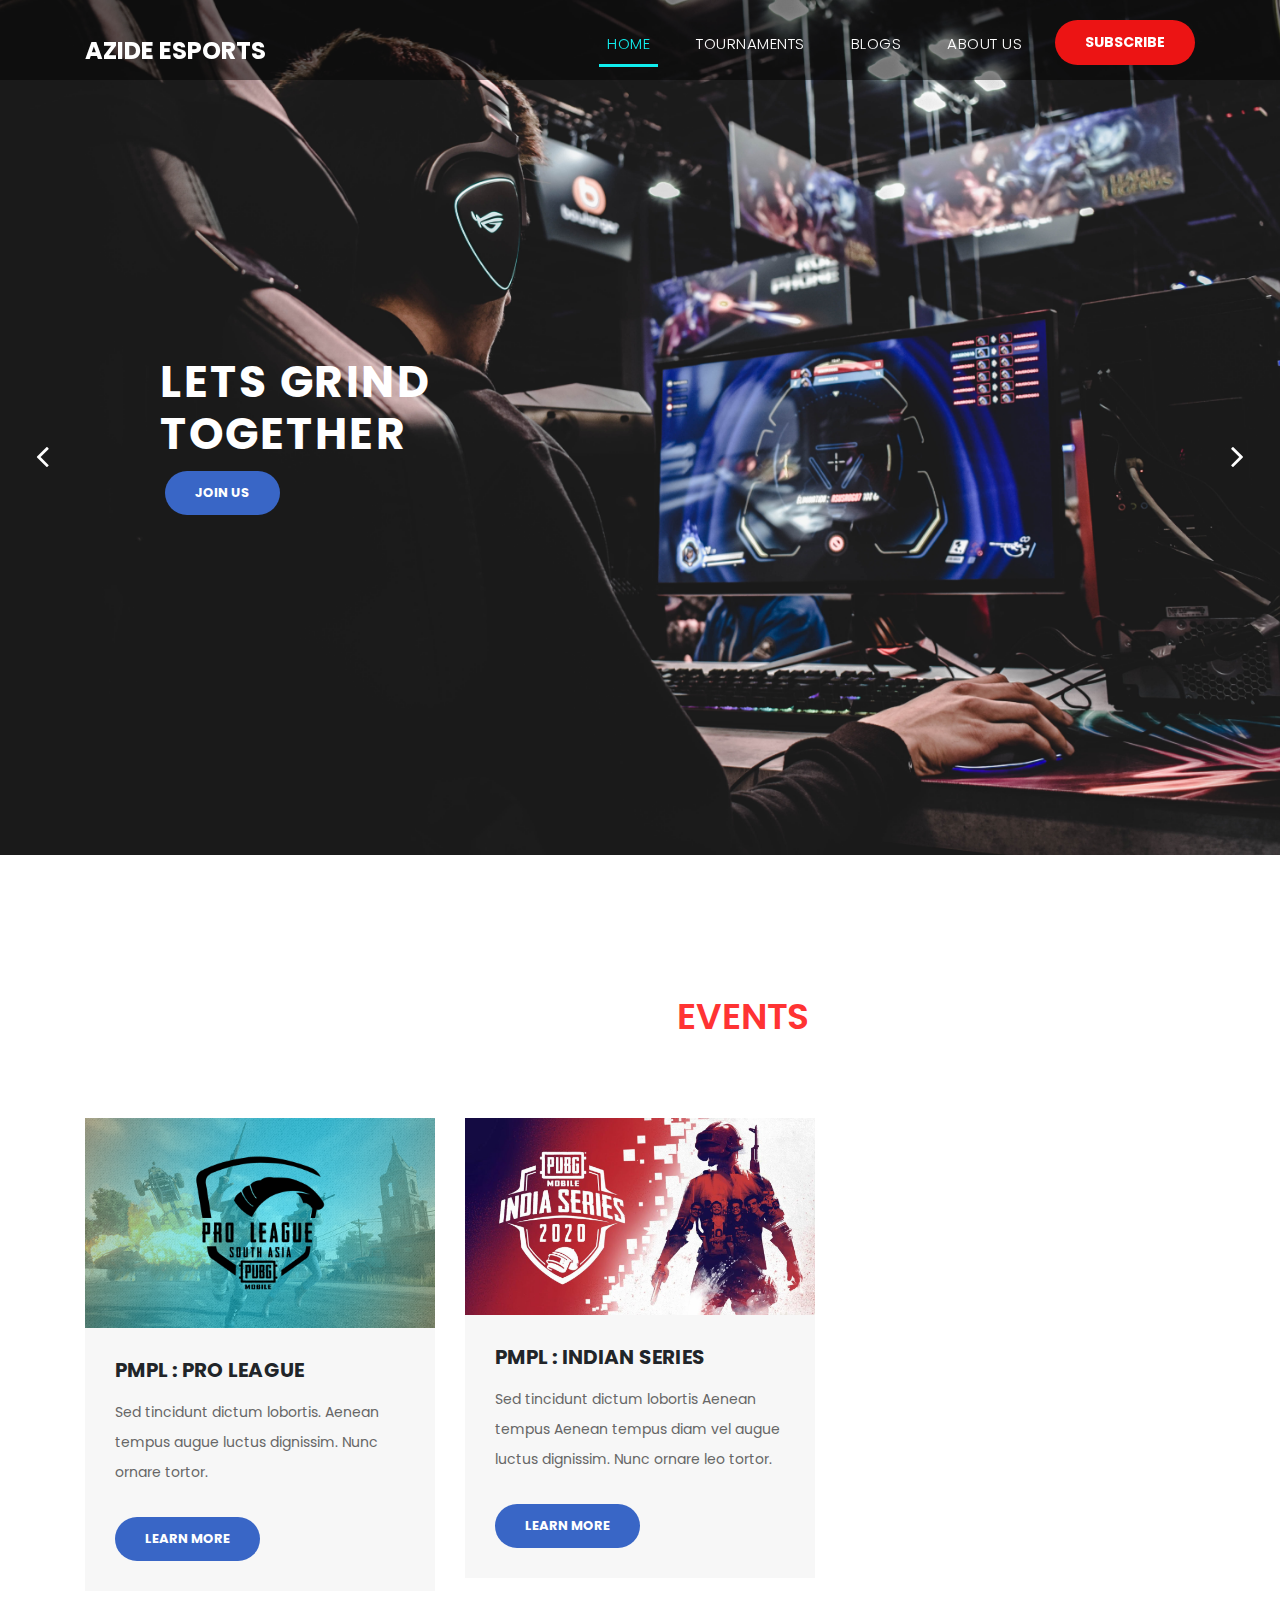
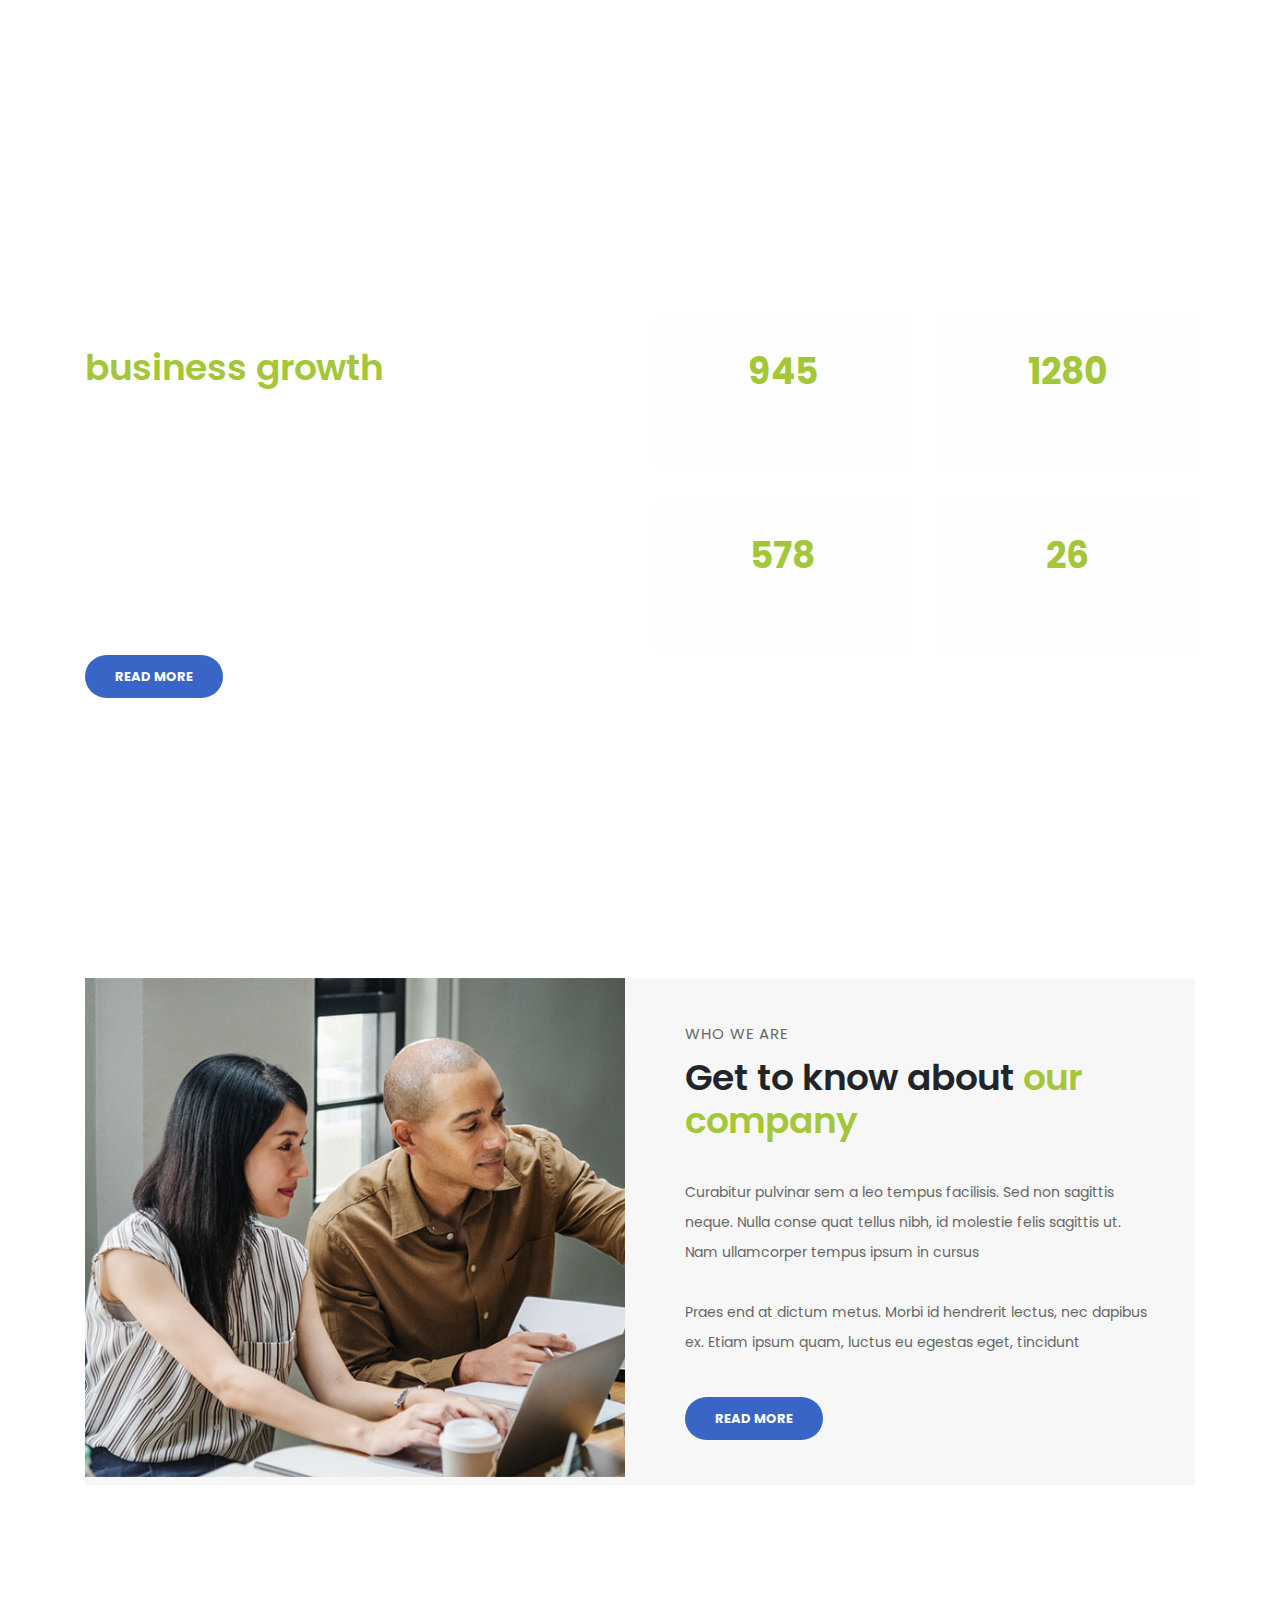
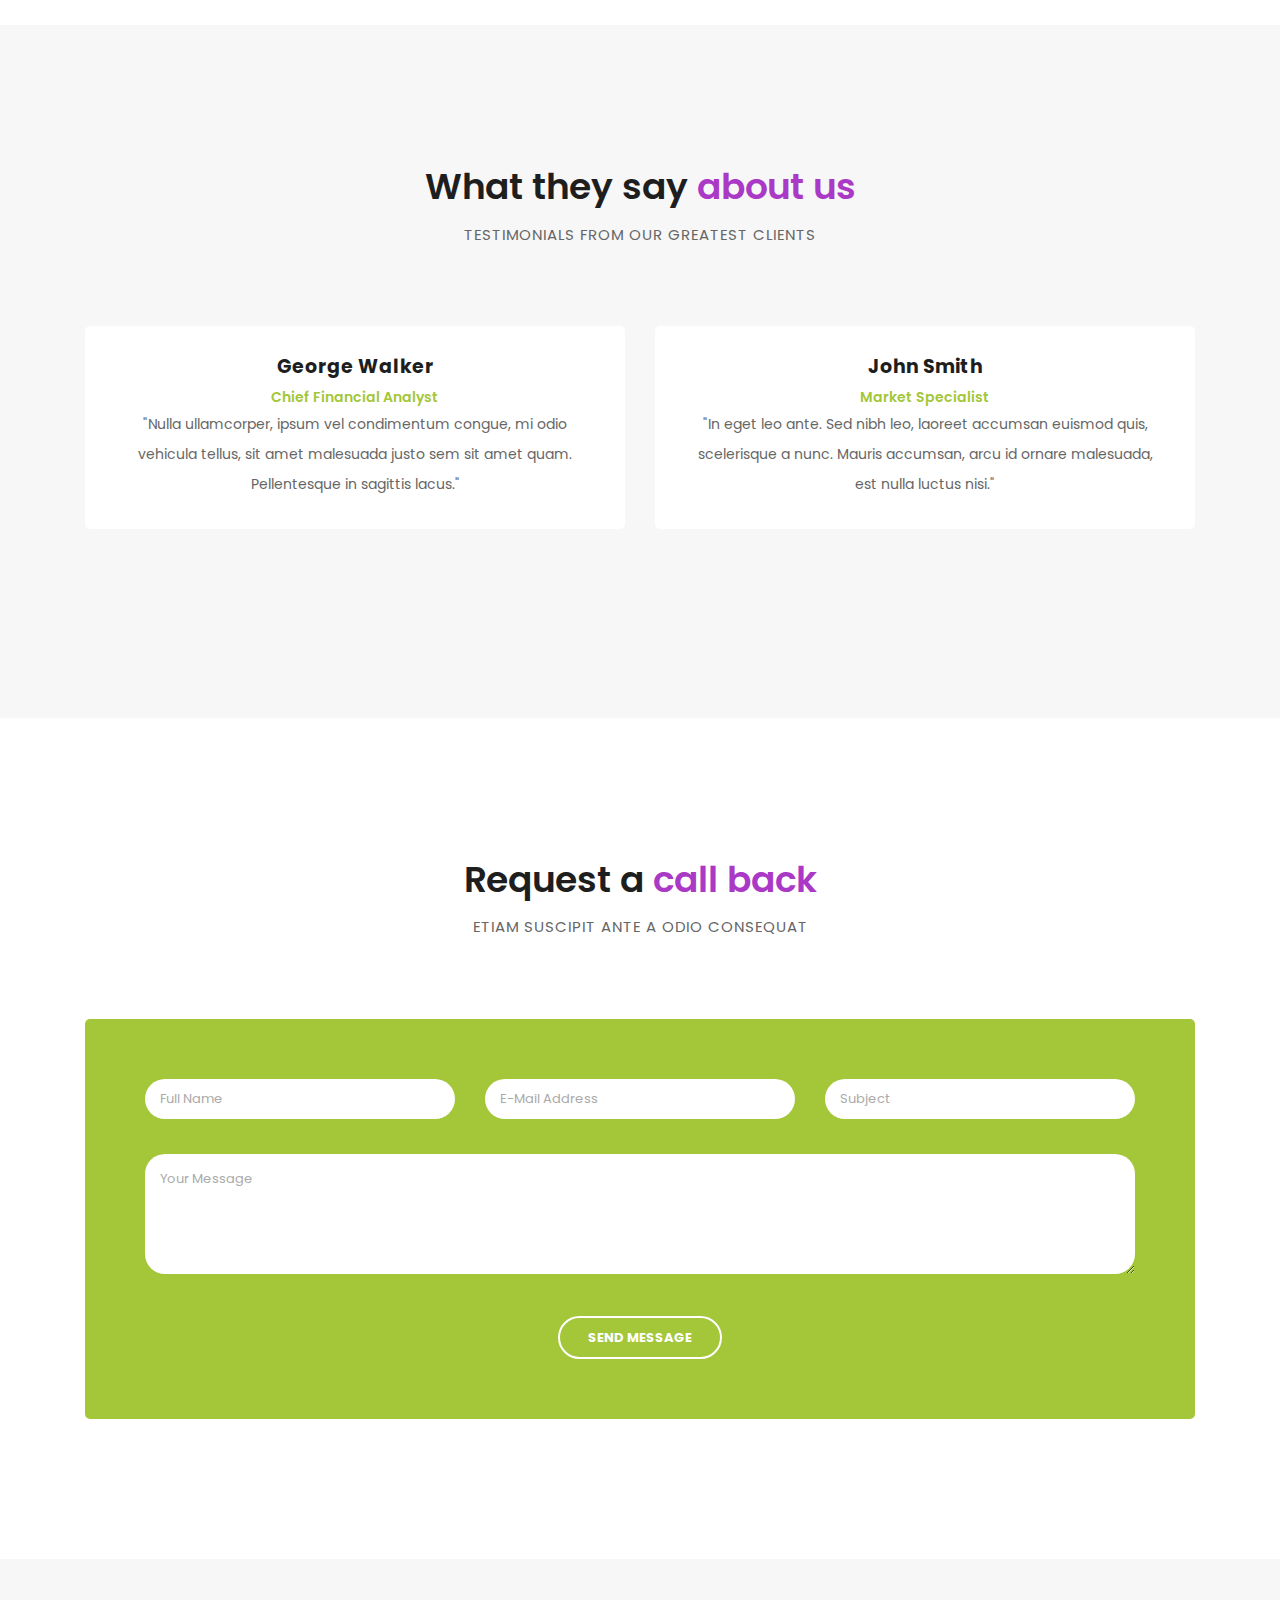
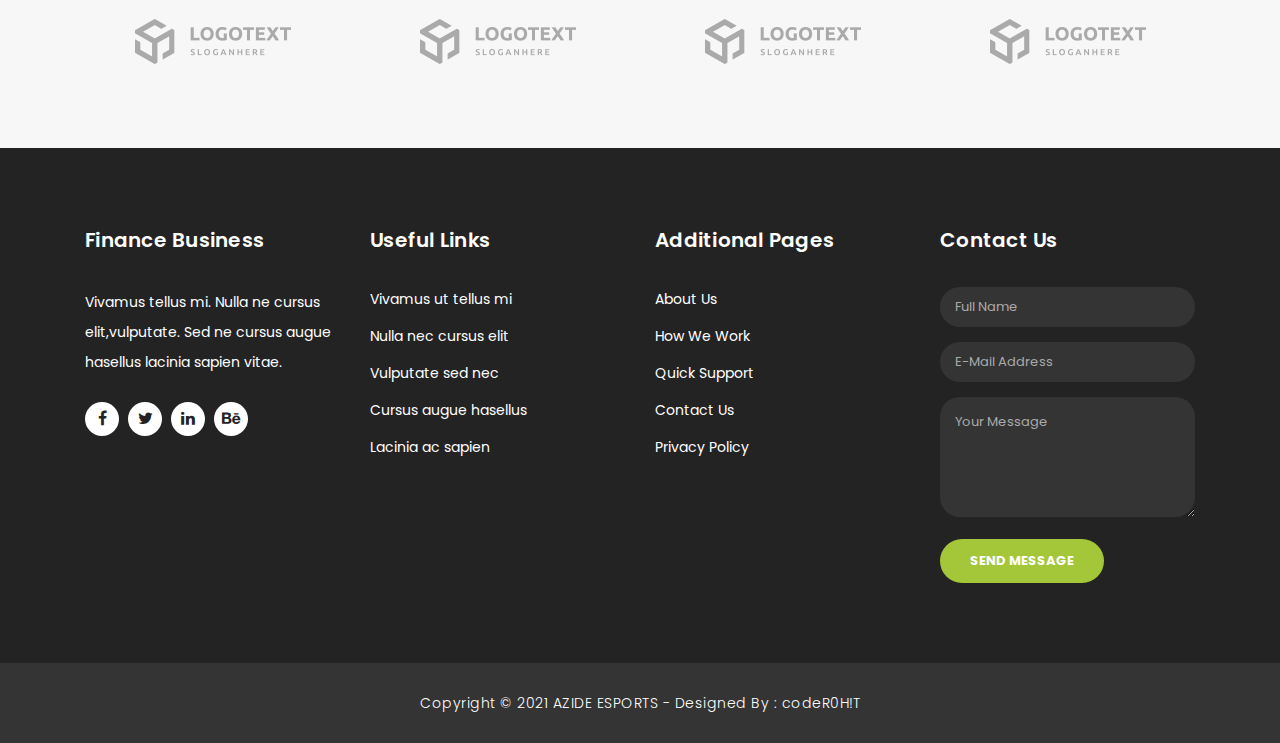
==== index.html @ a2c408aa "Add files via upload" ====
<!DOCTYPE html>
<html lang="en">

  <head>

    <meta charset="utf-8">
    <meta name="viewport" content="width=device-width, initial-scale=1, shrink-to-fit=no">
    <meta name="description" content="">
    <meta name="author" content="TemplateMo">
    <link href="https://fonts.googleapis.com/css?family=Poppins:100,200,300,400,500,600,700,800,900&display=swap" rel="stylesheet">

    <title>AZIDE eSPORTS</title>

    <!-- Bootstrap core CSS -->
    <link href="vendor/bootstrap/css/bootstrap.min.css" rel="stylesheet">

    <!-- Additional CSS Files -->
    <link rel="stylesheet" href="assets/css/fontawesome.css">
    <link rel="stylesheet" href="assets/css/templatemo-finance-business.css">
    <link rel="stylesheet" href="assets/css/owl.css">

  </head>

  <body>

    <!-- ***** Preloader Start ***** -->
    <div id="preloader">
        <div class="jumper">
            <div></div>
            <div></div>
            <div></div>
        </div>
    </div>  
    <!-- ***** Preloader End ***** -->

    <!-- Header -->
    <!-- <div class="sub-header">
      <div class="container">
        <div class="row">
          <div class="col-md-8 col-xs-12">
            <ul class="left-info">
              <li><a href="#"><i class="fa fa-clock-o"></i>Mon-Fri 09:00-17:00</a></li>
              <li><a href="#"><i class="fa fa-phone"></i>090-080-0760</a></li>
            </ul>
          </div>
          <div class="col-md-4">
            <ul class="right-icons">
              <li><a href="#"><i class="fa fa-facebook"></i></a></li>
              <li><a href="#"><i class="fa fa-twitter"></i></a></li>
              <li><a href="#"><i class="fa fa-linkedin"></i></a></li>
              <li><a href="#"><i class="fa fa-behance"></i></a></li>
            </ul>
          </div>
        </div>
      </div>
    </div> -->

    <header class="">
      <nav class="navbar navbar-expand-lg">
        <div class="container">
          <a class="navbar-brand" href="index.html"><h2>AZIDE ESPORTS</h2></a>
          <button class="navbar-toggler" type="button" data-toggle="collapse" data-target="#navbarResponsive" aria-controls="navbarResponsive" aria-expanded="false" aria-label="Toggle navigation">
            <span class="navbar-toggler-icon"></span>
          </button>
          <div class="collapse navbar-collapse" id="navbarResponsive">
            <ul class="navbar-nav ml-auto">
              <li class="nav-item active">
                <a class="nav-link" href="index.html">HOME
                  <span class="sr-only">(current)</span>
                </a>
              </li>
              <li class="nav-item">
                <a class="nav-link" href="event.html">TOURNAMENTS</a>
              </li>
              <li class="nav-item">
                <a class="nav-link" href="w3schoolblog.htm">BLOGS</a>
              </li>
              <li class="nav-item">
                <a class="nav-link" href="about.html">ABOUT US</a>
              </li>
              <li>
                <a href="#" class="filled-button1">SUBSCRIBE</a>
              </li>
            </ul>
          </div>
        </div>
      </nav>
    </header>

    <!-- Page Content -->
    <!-- Banner Starts Here -->
    <div class="main-banner header-text" id="top">
        <div class="Modern-Slider">
          <!-- Item -->
          <div class="item item-1">
            <div class="img-fill">
                <div class="text-content">
                  <h6></h6>
                  <h4>LETS GRIND <br>TOGETHER</h4>
                  
                  <a href="https://discord.gg/AxBtyJVa" class="filled-button">JOIN US</a>
                </div>
            </div>
          </div>
          <!-- // Item -->
          <!-- Item -->
          <div class="item item-2">
            <div class="img-fill">
                <div class="text-content">
                  <h4>LETS GROW <br>TOGETHER</h4>
                  
                  <a href="https://discord.gg/AxBtyJVa" class="filled-button">JOIN US</a>
                </div>
            </div>
          </div>
          <!-- // Item -->
          <!-- Item -->
          <div class="item item-3">
            <div class="img-fill">
                <div class="text-content">
                  
                  <h4>JOIN OUR <br>DISCORD SERVER</h4>
                  
                  <a href="https://discord.gg/AxBtyJVa" class="filled-button">JOIN US</a>
                </div>
            </div>
          </div>
          <!-- // Item -->
        </div>
    </div>
    <!-- Banner Ends Here -->

    <!-- <div class="request-form">
      <div class="container">
        <div class="row">
          <div class="col-md-8">
            <h4>Request a call back right now ?</h4>
            <span>Mauris ut dapibus velit cras interdum nisl ac urna tempor mollis.</span>
          </div>
          <div class="col-md-4">
            <a href="contact.html" class="border-button">Contact Us</a>
          </div>
        </div>
      </div>
    </div> -->
    
    <div class="services">
      <div class="container">
        <div class="row">
          <div class="col-md-12">
            <div class="section-heading">
              <h2><font color="#fff">UPCOMING</font> <em><font color="#ff3333">EVENTS</font></em></h2>
            
            </div>
          </div>
          <div class="col-md-4">
            <div class="service-item">
              <img src="assets/images/PMPL-SA.jpg" alt="">
              <div class="down-content">
                <h4>PMPL : PRO LEAGUE</h4>
                <p>Sed tincidunt dictum lobortis. Aenean tempus augue luctus dignissim. Nunc ornare tortor.</p>
                <a href="#" class="filled-button">LEARN MORE</a>
              </div>
            </div>
          </div>
          <div class="col-md-4">
            <div class="service-item">
              <img src="assets/images/maxresdefault.jpg" alt="">
              <div class="down-content">
                <h4>PMPL : INDIAN SERIES</h4>
                <p>Sed tincidunt dictum lobortis Aenean tempus Aenean tempus diam vel augue luctus dignissim. Nunc ornare leo tortor.</p>
                <a href="#" class="filled-button">LEARN MORE</a>
              </div>
            </div>
          </div>
        </div>
      </div>
    </div>

    <div class="fun-facts">
      <div class="container">
        <div class="row">
          <div class="col-md-6">
            <div class="left-content">
              <span>Lorem ipsum dolor sit amet</span>
              <h2>Our solutions for your <em>business growth</em></h2>
              <p>Pellentesque ultrices at turpis in vestibulum. Aenean pretium elit nec congue elementum. Nulla luctus laoreet porta. Maecenas at nisi tempus, porta metus vitae, faucibus augue. 
              <br><br>Fusce et venenatis ex. Quisque varius, velit quis dictum sagittis, odio velit molestie nunc, ut posuere ante tortor ut neque.</p>
              <a href="" class="filled-button">Read More</a>
            </div>
          </div>
          <div class="col-md-6 align-self-center">
            <div class="row">
              <div class="col-md-6">
                <div class="count-area-content">
                  <div class="count-digit">945</div>
                  <div class="count-title">Work Hours</div>
                </div>
              </div>
              <div class="col-md-6">
                <div class="count-area-content">
                  <div class="count-digit">1280</div>
                  <div class="count-title">Great Reviews</div>
                </div>
              </div>
              <div class="col-md-6">
                <div class="count-area-content">
                  <div class="count-digit">578</div>
                  <div class="count-title">Projects Done</div>
                </div>
              </div>
              <div class="col-md-6">
                <div class="count-area-content">
                  <div class="count-digit">26</div>
                  <div class="count-title">Awards Won</div>
                </div>
              </div>
            </div>
          </div>
        </div>
      </div>
    </div>

    <div class="more-info">
      <div class="container">
        <div class="row">
          <div class="col-md-12">
            <div class="more-info-content">
              <div class="row">
                <div class="col-md-6">
                  <div class="left-image">
                    <img src="assets/images/more-info.jpg" alt="">
                  </div>
                </div>
                <div class="col-md-6 align-self-center">
                  <div class="right-content">
                    <span>Who we are</span>
                    <h2>Get to know about <em>our company</em></h2>
                    <p>Curabitur pulvinar sem a leo tempus facilisis. Sed non sagittis neque. Nulla conse quat tellus nibh, id molestie felis sagittis ut. Nam ullamcorper tempus ipsum in cursus<br><br>Praes end at dictum metus. Morbi id hendrerit lectus, nec dapibus ex. Etiam ipsum quam, luctus eu egestas eget, tincidunt</p>
                    <a href="#" class="filled-button">Read More</a>
                  </div>
                </div>
              </div>
            </div>
          </div>
        </div>
      </div>
    </div>

    <div class="testimonials">
      <div class="container">
        <div class="row">
          <div class="col-md-12">
            <div class="section-heading">
              <h2>What they say <em>about us</em></h2>
              <span>testimonials from our greatest clients</span>
            </div>
          </div>
          <div class="col-md-12">
            <div class="owl-testimonials owl-carousel">
              
              <div class="testimonial-item">
                <div class="inner-content">
                  <h4>George Walker</h4>
                  <span>Chief Financial Analyst</span>
                  <p>"Nulla ullamcorper, ipsum vel condimentum congue, mi odio vehicula tellus, sit amet malesuada justo sem sit amet quam. Pellentesque in sagittis lacus."</p>
                </div>
                <img src="http://placehold.it/60x60" alt="">
              </div>
              
              <div class="testimonial-item">
                <div class="inner-content">
                  <h4>John Smith</h4>
                  <span>Market Specialist</span>
                  <p>"In eget leo ante. Sed nibh leo, laoreet accumsan euismod quis, scelerisque a nunc. Mauris accumsan, arcu id ornare malesuada, est nulla luctus nisi."</p>
                </div>
                <img src="http://placehold.it/60x60" alt="">
              </div>
              
              <div class="testimonial-item">
                <div class="inner-content">
                  <h4>David Wood</h4>
                  <span>Chief Accountant</span>
                  <p>"Ut ultricies maximus turpis, in sollicitudin ligula posuere vel. Donec finibus maximus neque, vitae egestas quam imperdiet nec. Proin nec mauris eu tortor consectetur tristique."</p>
                </div>
                <img src="http://placehold.it/60x60" alt="">
              </div>
              
              <div class="testimonial-item">
                <div class="inner-content">
                  <h4>Andrew Boom</h4>
                  <span>Marketing Head</span>
                  <p>"Curabitur sollicitudin, tortor at suscipit volutpat, nisi arcu aliquet dui, vitae semper sem turpis quis libero. Quisque vulputate lacinia nisl ac lobortis."</p>
                </div>
                <img src="http://placehold.it/60x60" alt="">
              </div>
              
            </div>
          </div>
        </div>
      </div>
    </div>

    <div class="callback-form">
      <div class="container">
        <div class="row">
          <div class="col-md-12">
            <div class="section-heading">
              <h2>Request a <em>call back</em></h2>
              <span>Etiam suscipit ante a odio consequat</span>
            </div>
          </div>
          <div class="col-md-12">
            <div class="contact-form">
              <form id="contact" action="" method="post">
                <div class="row">
                  <div class="col-lg-4 col-md-12 col-sm-12">
                    <fieldset>
                      <input name="name" type="text" class="form-control" id="name" placeholder="Full Name" required="">
                    </fieldset>
                  </div>
                  <div class="col-lg-4 col-md-12 col-sm-12">
                    <fieldset>
                      <input name="email" type="text" class="form-control" id="email" pattern="[^ @]*@[^ @]*" placeholder="E-Mail Address" required="">
                    </fieldset>
                  </div>
                  <div class="col-lg-4 col-md-12 col-sm-12">
                    <fieldset>
                      <input name="subject" type="text" class="form-control" id="subject" placeholder="Subject" required="">
                    </fieldset>
                  </div>
                  <div class="col-lg-12">
                    <fieldset>
                      <textarea name="message" rows="6" class="form-control" id="message" placeholder="Your Message" required=""></textarea>
                    </fieldset>
                  </div>
                  <div class="col-lg-12">
                    <fieldset>
                      <button type="submit" id="form-submit" class="border-button">Send Message</button>
                    </fieldset>
                  </div>
                </div>
              </form>
            </div>
          </div>
        </div>
      </div>
    </div>

    <div class="partners">
      <div class="container">
        <div class="row">
          <div class="col-md-12">
            <div class="owl-partners owl-carousel">
            
              <div class="partner-item">
                <img src="assets/images/client-01.png" title="1" alt="1">
              </div>
              
              <div class="partner-item">
                <img src="assets/images/client-01.png" title="2" alt="2">
              </div>
              
              <div class="partner-item">
                <img src="assets/images/client-01.png" title="3" alt="3">
              </div>
              
              <div class="partner-item">
                <img src="assets/images/client-01.png" title="4" alt="4">
              </div>
              
              <div class="partner-item">
                <img src="assets/images/client-01.png" title="5" alt="5">
              </div>
              
            </div>
          </div>
        </div>
      </div>
    </div>


    <!-- Footer Starts Here -->
    <footer>
      <div class="container">
        <div class="row">
          <div class="col-md-3 footer-item">
            <h4>Finance Business</h4>
            <p>Vivamus tellus mi. Nulla ne cursus elit,vulputate. Sed ne cursus augue hasellus lacinia sapien vitae.</p>
            <ul class="social-icons">
              <li><a rel="nofollow" href="https://fb.com/templatemo" target="_blank"><i class="fa fa-facebook"></i></a></li>
              <li><a href="#"><i class="fa fa-twitter"></i></a></li>
              <li><a href="#"><i class="fa fa-linkedin"></i></a></li>
              <li><a href="#"><i class="fa fa-behance"></i></a></li>
            </ul>
          </div>
          <div class="col-md-3 footer-item">
            <h4>Useful Links</h4>
            <ul class="menu-list">
              <li><a href="#">Vivamus ut tellus mi</a></li>
              <li><a href="#">Nulla nec cursus elit</a></li>
              <li><a href="#">Vulputate sed nec</a></li>
              <li><a href="#">Cursus augue hasellus</a></li>
              <li><a href="#">Lacinia ac sapien</a></li>
            </ul>
          </div>
          <div class="col-md-3 footer-item">
            <h4>Additional Pages</h4>
            <ul class="menu-list">
              <li><a href="#">About Us</a></li>
              <li><a href="#">How We Work</a></li>
              <li><a href="#">Quick Support</a></li>
              <li><a href="#">Contact Us</a></li>
              <li><a href="#">Privacy Policy</a></li>
            </ul>
          </div>
          <div class="col-md-3 footer-item last-item">
            <h4>Contact Us</h4>
            <div class="contact-form">
              <form id="contact footer-contact" action="" method="post">
                <div class="row">
                  <div class="col-lg-12 col-md-12 col-sm-12">
                    <fieldset>
                      <input name="name" type="text" class="form-control" id="name" placeholder="Full Name" required="">
                    </fieldset>
                  </div>
                  <div class="col-lg-12 col-md-12 col-sm-12">
                    <fieldset>
                      <input name="email" type="text" class="form-control" id="email" pattern="[^ @]*@[^ @]*" placeholder="E-Mail Address" required="">
                    </fieldset>
                  </div>
                  <div class="col-lg-12">
                    <fieldset>
                      <textarea name="message" rows="6" class="form-control" id="message" placeholder="Your Message" required=""></textarea>
                    </fieldset>
                  </div>
                  <div class="col-lg-12">
                    <fieldset>
                      <button type="submit" id="form-submit" class="filled-button">Send Message</button>
                    </fieldset>
                  </div>
                </div>
              </form>
            </div>
          </div>
        </div>
      </div>
    </footer>
    
    <div class="sub-footer">
      <div class="container">
        <div class="row">
          <div class="col-md-12">
            <p>Copyright &copy; 2021 AZIDE ESPORTS
            
            - Designed By : <a rel="nofollow noopener" href="https://www.instagram.com/i_am_rohit_0_0" target="_blank">codeR0H!T</a></p>
          </div>
        </div>
      </div>
    </div>

    <!-- Bootstrap core JavaScript -->
    <script src="vendor/jquery/jquery.min.js"></script>
    <script src="vendor/bootstrap/js/bootstrap.bundle.min.js"></script>

    <!-- Additional Scripts -->
    <script src="assets/js/custom.js"></script>
    <script src="assets/js/owl.js"></script>
    <script src="assets/js/slick.js"></script>
    <script src="assets/js/accordions.js"></script>

    <script language = "text/Javascript"> 
      cleared[0] = cleared[1] = cleared[2] = 0; //set a cleared flag for each field
      function clearField(t){                   //declaring the array outside of the
      if(! cleared[t.id]){                      // function makes it static and global
          cleared[t.id] = 1;  // you could use true and false, but that's more typing
          t.value='';         // with more chance of typos
          t.style.color='#fff';
          }
      }
    </script>

  </body>
</html>
---- assets/css/templatemo-finance-business.css ----
body {
  font-family: 'Poppins', sans-serif;
  overflow-x: hidden;
  text-rendering: optimizeLegibility;
  -webkit-font-smoothing: antialiased;
  -moz-osx-font-smoothing: grayscale;
}
p {
	margin-bottom: 0px;
	font-size: 14px;
	color: #666666;
	line-height: 30px;
}
a {
	text-decoration: none!important;
}
ul {
	padding: 0;
	margin: 0;
	list-style: none;
}

h1,h2,h3,h4,h5,h6 {
	margin: 0px;
}

a.filled-button {
	background-color: #3966c6;
	color: #fff;
	font-size: 13px;
	text-transform: uppercase;
	font-weight: 700;
	margin-top: 10px;
	padding: 12px 30px;
	border-radius: 30px;
	display: inline-block;
	transition: all 0.3s;
}

a.filled-button:hover {
	background-color: #fff;
	color: #ff08f3;
}

a.filled-button1 {
	background-color: #ec1414;
	color: #fff;
	font-size: 14px;
	text-transform: uppercase;
	font-weight: 700;
	
	margin-left: 10px;
	margin-bottom: 15px;
	padding: 12px 30px;
	border-radius: 30px;
	display: inline-block;
	transition: all 0.3s;
}

a.filled-button:hover {
	background-color: #fff;
	color: #ff0808;
}

a.border-button {
	background-color: transparent;
	color: #fff;
	border: 2px solid #fff;
	font-size: 13px;
	text-transform: uppercase;
	font-weight: 700;
	padding: 10px 28px;
	border-radius: 30px;
	display: inline-block;
	transition: all 0.3s;
}

a.border-button:hover {
	background-color: #fff;
	color: #a4c639;
}

.section-heading {
	text-align: center;
	margin-bottom: 80px;
}

.section-heading h2 {
	font-size: 36px;
	font-weight: 600;
	color: #1e1e1e;
}

.section-heading em {
	font-style: normal;
	color: #aa39c6;
}

.section-heading span {
	display: block;
	margin-top: 15px;
	text-transform: uppercase;
	font-size: 15px;
	color: #666;
	letter-spacing: 1px;
}

#preloader {
  overflow: hidden;
  background: #3eaadb;
  left: 0;
  right: 0;
  top: 0;
  bottom: 0;
  position: fixed;
  z-index: 9999999;
  color: #fff;
}

#preloader .jumper {
  left: 0;
  top: 0;
  right: 0;
  bottom: 0;
  display: block;
  position: absolute;
  margin: auto;
  width: 50px;
  height: 50px;
}

#preloader .jumper > div {
  background-color: #fff;
  width: 10px;
  height: 10px;
  border-radius: 100%;
  -webkit-animation-fill-mode: both;
  animation-fill-mode: both;
  position: absolute;
  opacity: 0;
  width: 50px;
  height: 50px;
  -webkit-animation: jumper 1s 0s linear infinite;
  animation: jumper 1s 0s linear infinite;
}

#preloader .jumper > div:nth-child(2) {
  -webkit-animation-delay: 0.33333s;
  animation-delay: 0.33333s;
}

#preloader .jumper > div:nth-child(3) {
  -webkit-animation-delay: 0.66666s;
  animation-delay: 0.66666s;
}

@-webkit-keyframes jumper {
  0% {
    opacity: 0;
    -webkit-transform: scale(0);
    transform: scale(0);
  }
  5% {
    opacity: 1;
  }
  100% {
    -webkit-transform: scale(1);
    transform: scale(1);
    opacity: 0;
  }
}

@keyframes jumper {
  0% {
    opacity: 0;
    -webkit-transform: scale(0);
    transform: scale(0);
  }
  5% {
    opacity: 1;
  }
  100% {
    opacity: 0;
  }
}

/* Sub Header Style */

.sub-header {
	background-color: #a4c639;
	height: 46px;
	line-height: 46px;
}

.sub-header ul li {
	display: inline-block;
}

.sub-header ul.left-info li {
	border-left: 1px solid rgba(250,250,250,0.3);
	padding: 0px 20px;
}

.sub-header ul.left-info li:last-child {
	border-right: 1px solid rgba(250,250,250,0.3);
}

.sub-header ul.left-info li i {
	margin-right: 10px;
	font-size: 18px;
}

.sub-header ul.left-info li a {
	color: #fff;
	font-size: 14px;
	font-weight: 600;
}

.sub-header ul.right-icons {
	float: right;
}

.sub-header ul.right-icons li {
	margin-right: -4px;
	width: 46px;
	display: inline-block;
	text-align: center;
	border-right: 1px solid rgba(250,250,250,0.3);
}

.sub-header ul.right-icons li:first-child {
	border-left: 1px solid rgba(250,250,250,0.3);
}

.sub-header ul.right-icons li a {
	color: #fff;
	transition: all 0.3s;
}

.sub-header ul.right-icons li a:hover {
	opacity: 0.75;
}



/* Header Style */
header {
	position: absolute;
	z-index: 99999;
	width: 100%;
	background-color: rgba(0, 0, 0, 0.459)!important;
	height: 80px;
	-webkit-transition: all 0.3s ease-in-out 0s;
    -moz-transition: all 0.3s ease-in-out 0s;
    -o-transition: all 0.3s ease-in-out 0s;
    transition: all 0.3s ease-in-out 0s;
}
header .navbar {
	padding: 20px 0px;
}
.background-header .navbar {
	padding: 10px 0px;
}
.background-header {
	top: 0;
	position: fixed;
	background-color: #fff!important;
	box-shadow: 0px 1px 10px rgba(0,0,0,0.1);
}
.background-header .navbar-brand h2 {
	color: #f5a30f!important;
}
.background-header .navbar-nav a.nav-link {
	color: #1e1e1e!important;
}
.background-header .navbar-nav .nav-link:hover,
.background-header .navbar-nav .active>.nav-link,
.background-header .navbar-nav .nav-link.active,
.background-header .navbar-nav .nav-link.show,
.background-header .navbar-nav .show>.nav-link {
	color: #10eeee!important;
}
.navbar .navbar-brand {
	float: 	left;
	margin-top: 12px;
	outline: none;
}
.navbar .navbar-brand h2 {
	color: #fff;
	text-transform: uppercase;
	font-size: 24px;
	font-weight: 700;
	margin-bottom: 10px;
	-webkit-transition: all .3s ease 0s;
    -moz-transition: all .3s ease 0s;
    -o-transition: all .3s ease 0s;
    transition: all .3s ease 0s;
}
.navbar .navbar-brand h2 em {
	font-style: normal;
	font-size: 16px;
}
#navbarResponsive {
	z-index: 999;
}
.navbar-collapse {
	text-align: center;
}
.navbar .navbar-nav .nav-item {
	margin: 0px 15px;
}
.navbar .navbar-nav a.nav-link {
	text-transform:capitalize;
	font-size: 15px;
	font-weight: 300;
	letter-spacing: 0.5px;
	color: #fff;
	transition: all 0.5s;
	margin-top: 5px;
}
.navbar .navbar-nav .nav-link:hover,
.navbar .navbar-nav .active>.nav-link,
.navbar .navbar-nav .nav-link.active,
.navbar .navbar-nav .nav-link.show,
.navbar .navbar-nav .show>.nav-link {
	color: #10eeee;
	border-bottom: 3px solid #10eeee;
}
.navbar .navbar-toggler-icon {
	background-image: none;
}
.navbar .navbar-toggler {
	border-color: #fff;
	background-color: #fff;	
	height: 36px;
	outline: none;
	border-radius: 0px;
	position: absolute;
	right: 30px;
	top: 20px;
}
.navbar .navbar-toggler-icon:after {
	content: '\f0c9';
	color: #a4c639;
	font-size: 18px;
	line-height: 26px;
	font-family: 'FontAwesome';
}



/* Banner Style */

.img-fill{
  width: 100%;
  display: block;
  overflow: hidden;
  position: relative;
  text-align: center
}

.img-fill img {
  min-height: 100%;
  min-width: 100%;
  position: relative;
  display: inline-block;
  max-width: none;
}

*,
*:before,
*:after {
  -webkit-box-sizing: border-box;
  box-sizing: border-box;
  -webkit-font-smoothing: antialiased;
  -moz-osx-font-smoothing: grayscale;
}

.Grid1k {
  padding: 0 15px;
  max-width: 1200px;
  margin: auto;
}

.blocks-box,
.slick-slider {
  margin: 0;
  padding: 0!important;
}

.slick-slide {
  float: left;
  padding: 0;
}

.Modern-Slider .item .img-fill {
	background-size: cover;
	background-position: center center;
	background-repeat: no-repeat;
	height:95vh;
}

.Modern-Slider .item-1 .img-fill {
	background-image: url(../images/florian-olivo-Mf23RF8xArY-unsplash.jpg);
}

.Modern-Slider .item-2 .img-fill {
	background-image: url(../images/01.jpg);
}

.Modern-Slider .item-3 .img-fill {
	background-image: url(../images/mateo-vrbnjak-nCU4yq5xDEQ-unsplash.jpg);
}

.Modern-Slider .NextArrow{
  position:absolute;
  top:50%;
  right:30px;
  border:0 none;
  background-color: transparent;
  text-align:center;
  font-size: 36px;
  font-family: 'FontAwesome';
  color:#FFF;
  z-index:5;
  outline: none;
  cursor: pointer;
}

.Modern-Slider .NextArrow:before{
  content:'\f105';
}

.Modern-Slider .PrevArrow {
  position:absolute;
  top:50%;
  left:30px;
  border:0 none;
  background-color: transparent;
  text-align:center;
  font-size: 36px;
  font-family: 'FontAwesome';
  color:#FFF;
  z-index:5;
  outline: none;
  cursor: pointer;
}

.Modern-Slider .PrevArrow:before{
  content:'\f104';
}

ul.slick-dots {
  display: none!important;
}

.Modern-Slider .text-content {
	text-align: left;
  	width: 75%;
  	position: absolute;
  	top: 50%;
  	left: 50%;
  	transform: translate(-50%, -50%);
}

.Modern-Slider .item h6 {
  margin-bottom: 15px;
  font-size: 22px;
  text-transform: uppercase;
  font-weight: 700;
  letter-spacing: 1px;
  color:#a4c639;
  animation:fadeOutRight 1s both;
}

.Modern-Slider .item h4 {
  margin-bottom: 10px;
  text-transform: uppercase;
  font-size: 44px;
  font-weight: 700;
  letter-spacing: 2.5px;
  color:#FFF;
  overflow:hidden;
  animation:fadeOutLeft 1s both;
}

.Modern-Slider .item p {
	max-width: 570px;
	color: #fff;
	font-size: 15px;
	font-weight: 400;
	line-height: 30px;
	margin-bottom: 40px;
}

.Modern-Slider .item a {
  margin: 0 5px;
}

.Modern-Slider .item.slick-active h6{
  animation:fadeInDown 1s both 1s;
}

.Modern-Slider .item.slick-active h4{
  animation:fadeInLeft 1s both 1.5s;
}

.Modern-Slider .item.slick-active{
  animation:Slick-FastSwipeIn 1s both;
}

.Modern-Slider .buttons {
  position: relative;
}

.Modern-Slider {background:#000;}


/* ==== Slick Slider Css Ruls === */
.slick-slider{position:relative;display:block;-webkit-user-select:none;-moz-user-select:none;-ms-user-select:none;user-select:none;-webkit-touch-callout:none;-khtml-user-select:none;-ms-touch-action:pan-y;touch-action:pan-y;-webkit-tap-highlight-color:transparent}
.slick-list{position:relative;display:block;overflow:hidden;margin:0;padding:0}
.slick-list:focus{outline:none}.slick-list.dragging{cursor:hand}
.slick-slider .slick-track,.slick-slider .slick-list{-webkit-transform:translate3d(0,0,0);-ms-transform:translate3d(0,0,0);transform:translate3d(0,0,0)}
.slick-track{position:relative;top:0;left:0;display:block}
.slick-track:before,.slick-track:after{display:table;content:''}.slick-track:after{clear:both}
.slick-loading .slick-track{visibility:hidden}
.slick-slide{display:none;float:left /* If RTL Make This Right */ ;height:100%;min-height:1px}
.slick-slide.dragging img{pointer-events:none}
.slick-initialized .slick-slide{display:block}
.slick-loading .slick-slide{visibility:hidden}
.slick-vertical .slick-slide{display:block;height:auto;border:1px solid transparent}




/* Request Form */

.request-form {
	background-color: #a4c639;
	padding: 40px 0px;
	color: #fff;
}

.request-form h4 {
	font-size: 22px;
	font-weight: 600;
}

.request-form span {
	font-size: 15px;
	font-weight: 400;
	display: inline-block;
	margin-top: 10px;
}

.request-form a.border-button {
	margin-top: 12px;
	float: right;
}




/* Services */

.services {
	margin-top: 140px;
}

.service-item img {
	width: 100%;
	overflow: hidden;
}

.service-item .down-content {
	background-color: #f7f7f7;
	padding: 30px;
}

.service-item .down-content h4 {
	font-size: 20px;
	font-weight: 700;
	letter-spacing: 0.25px;
	margin-bottom: 15px;
}

.service-item .down-content p {
	margin-bottom: 20px;
}



/* Fun Facts */

.fun-facts {
	margin-top: 140px;
	background-image: url(../images/fun-facts-bg.jpg);
	background-position: center center;
	background-repeat: no-repeat;
	background-size: cover;
	background-attachment: fixed;
	padding: 140px 0px;
	color: #fff;
}

.fun-facts span {
	text-transform: uppercase;
	font-size: 15px;
	color: #fff;
	letter-spacing: 1px;
	margin-bottom: 10px;
	display: block;
}

.fun-facts h2 {
	font-size: 36px;
	font-weight: 600;
	margin-bottom: 35px;
}

.fun-facts em {
	font-style: normal;
	color: #a4c639;
}

.fun-facts p {
	color: #fff;
	margin-bottom: 40px;
}

.fun-facts .left-content {
	margin-right: 45px;
}

.count-area-content {
	text-align: center;
	background-color: rgba(250,250,250,0.1);
	padding: 25px 30px 35px 30px;
	margin: 15px 0px;
}

.count-digit {
    margin: 5px 0px;
    color: #a4c639;
    font-weight: 700;
    font-size: 36px;
}
.count-title {
    font-size: 20px;
    font-weight: 600;
    color: #fff;
    letter-spacing: 0.5px;
}



/* More Info */

.more-info {
	margin-top: 140px;
}

.more-info .left-image img {
	width: 100%;
	overflow: hidden;
}

.more-info .more-info-content {
	background-color: #f7f7f7;
}

.about-info .more-info-content {
	background-color: transparent;
}

.about-info .right-content {
	padding: 0px!important;
	margin-right: 30px;
}

.more-info .right-content {
	padding: 45px 45px 45px 30px;
}

.more-info .right-content span {
	text-transform: uppercase;
	font-size: 15px;
	color: #666;
	letter-spacing: 1px;
	margin-bottom: 10px;
	display: block;
}

.more-info .right-content h2 {
	font-size: 36px;
	font-weight: 600;
	margin-bottom: 35px;
}

.more-info .right-content em {
	font-style: normal;
	color: #a4c639;
}

.more-info .right-content p {
	margin-bottom: 30px;
}


/* Testimonials Style */

.about-testimonials {
	margin-top: 0px!important;
}

.testimonials {
	margin-top: 140px;
	background-color: #f7f7f7;
	padding: 140px 0px;
}
.testimonial-item .inner-content {
	text-align: center;
	background-color: #fff;	
	padding: 30px;
	border-radius: 5px;
}
.testimonial-item p {
	font-size: 14px;
	font-weight: 400;
}
.testimonial-item h4 {
	font-size: 19px;
	font-weight: 700;
	color: #1e1e1e;
	letter-spacing: 0.5px;
	margin-bottom: 0px;
}
.testimonial-item span {
	display: inline-block;
	margin-top: 8px;
	font-weight: 600;
	font-size: 14px;
	color: #a4c639;
}
.testimonial-item img {
	max-width: 60px;
	border-radius: 50%;
	margin: 25px auto 0px auto;
}




/* Call Back Style */

.callback-services {
	border-top: 1px solid #eee;
	padding-top: 140px;
}

.contact-us {
	background-color: #f7f7f7;
	padding: 140px 0px;
}

.contact-us .contact-form {
	background-color: transparent!important;
	padding: 0!important;
}

.callback-form {
	margin-top: 140px;
}

.callback-form .contact-form {
	background-color: #a4c639;
	padding: 60px;
	border-radius: 5px;
	text-align: center;
}

.callback-form .contact-form input {
	border-radius: 20px;
	height: 40px;
	line-height: 40px;
	display: inline-block;
	padding: 0px 15px;
	color: #6a6a6a;
	font-size: 13px;
	text-transform: none;
	box-shadow: none;
	border: none;
	margin-bottom: 35px;
}

.callback-form .contact-form input:focus {
	outline: none;
	box-shadow: none;
	border: none;
}

.callback-form .contact-form textarea {
	border-radius: 20px;
	height: 120px;
	max-height: 200px;
	min-height: 120px;
	display: inline-block;
	padding: 15px;
	color: #6a6a6a;
	font-size: 13px;
	text-transform: none;
	box-shadow: none;
	border: none;
	margin-bottom: 35px;
}

.callback-form .contact-form textarea:focus {
	outline: none;
	box-shadow: none;
	border: none;
}

.callback-form .contact-form ::-webkit-input-placeholder { /* Edge */
  color: #aaa;
}
.callback-form .contact-form :-ms-input-placeholder { /* Internet Explorer 10-11 */
  color: #aaa;
}
.callback-form .contact-form ::placeholder {
  color: #aaa;
}

.callback-form .contact-form button.border-button {
	background-color: transparent;
	color: #fff;
	border: 2px solid #fff;
	font-size: 13px;
	text-transform: uppercase;
	font-weight: 700;
	padding: 10px 28px;
	border-radius: 30px;
	display: inline-block;
	transition: all 0.3s;
	outline: none;
	box-shadow: none;
	text-shadow: none;
	cursor: pointer;
}

.callback-form .contact-form button.border-button:hover {
	background-color: #fff;
	color: #a4c639;
}

.contact-us .contact-form button.filled-button {
	background-color: #1e89ec;
	color: #fff;
	border: none;
	font-size: 13px;
	text-transform: uppercase;
	font-weight: 700;
	padding: 12px 30px;
	border-radius: 30px;
	display: inline-block;
	transition: all 0.3s;
	outline: none;
	box-shadow: none;
	text-shadow: none;
	cursor: pointer;
}

.contact-us .contact-form button.filled-button:hover {
	background-color: #fff;
	color: #a4c639;
}



/* Partners Style */

.contact-partners {
	margin-top: -8px!important;
}

.partners {
	margin-top: 140px;
	background-color: #f7f7f7;
	padding: 60px 0px;
}

.partners .owl-item {
	text-align: center;
	cursor: pointer;
}

.partners .partner-item img {
	max-width: 156px;
	margin: auto;
}



/* Footer Style */

footer {
	background-color: #232323;
	padding: 80px 0px;
	color: #fff;
}

footer h4 {
	color: #fff;
	font-size: 20px;
	font-weight: 600;
	letter-spacing: 0.25px;
	margin-bottom: 35px;
}
footer p {
	color: #fff;
}

footer ul.social-icons {
	margin-top: 25px;
}

footer ul.social-icons li {
	display: inline-block;
	margin-right: 5px;
}

footer ul.social-icons li:last-child {
	margin-right: 0px;
}

footer ul.social-icons li a {
	width: 34px;
	height: 34px;
	display: inline-block;
	line-height: 34px;
	text-align: center;
	background-color: #fff;
	color: #232323;
	border-radius: 50%;
	transition: all 0.3s;
}

footer ul.social-icons li a:hover {
	background-color: #a4c639;
}

footer ul.menu-list li {
	margin-bottom: 13px;
}

footer ul.menu-list li:last-child {
	margin-bottom: 0px;
}

footer ul.menu-list li a {
	font-size: 14px;
	color: #fff;
	transition: all 0.3s;
}

footer ul.menu-list li a:hover {
	color: #a4c639;
}

footer .contact-form input {
	border-radius: 20px;
	height: 40px;
	line-height: 40px;
	display: inline-block;
	padding: 0px 15px;
	color: #aaa!important;
	background-color: #343434;
	font-size: 13px;
	text-transform: none;
	box-shadow: none;
	border: none;
	margin-bottom: 15px;
}

footer .contact-form input:focus {
	outline: none;
	box-shadow: none;
	border: none;
	background-color: #343434;
}

footer .contact-form textarea {
	border-radius: 20px;
	height: 120px;
	max-height: 200px;
	min-height: 120px;
	display: inline-block;
	padding: 15px;
	color: #aaa!important;
	background-color: #343434;
	font-size: 13px;
	text-transform: none;
	box-shadow: none;
	border: none;
	margin-bottom: 15px;
}

footer .contact-form textarea:focus {
	outline: none;
	box-shadow: none;
	border: none;
	background-color: #343434;
}

footer .contact-form ::-webkit-input-placeholder { /* Edge */
  color: #aaa;
}
footer .contact-form :-ms-input-placeholder { /* Internet Explorer 10-11 */
  color: #aaa;
}
footer .contact-form ::placeholder {
  color: #aaa;
}

footer .contact-form button.filled-button {
	background-color: transparent;
	color: #fff;
	background-color: #a4c639;
	border: none;
	font-size: 13px;
	text-transform: uppercase;
	font-weight: 700;
	padding: 12px 30px;
	border-radius: 30px;
	display: inline-block;
	transition: all 0.3s;
	outline: none;
	box-shadow: none;
	text-shadow: none;
	cursor: pointer;
}

footer .contact-form button.filled-button:hover {
	background-color: #fff;
	color: #a4c639;
}



/* Sub-footer Style */

.sub-footer {
	background-color: #343434;
	text-align: center;
	padding: 25px 0px;
}

.sub-footer p {
	color: #fff;
	font-weight: 300;
	letter-spacing: 0.5px;
}

.sub-footer a {
	color: #fff;
}


.page-heading {
	text-align: center;
	background-image: url(../images/02.jpg);
	background-position: center center;
	background-repeat: no-repeat;
	background-size: cover;
	padding: 230px 0px 150px 0px;
	color: #fff;
	opacity: 98% ;
	background-color: black;
}

.page-heading h1 {
	text-transform: capitalize;
	font-size: 45px;
	font-weight: 700;
	letter-spacing: 2px;
	margin-bottom: 18px;
	color: #06f5f5;
	text-align: center;
	text-shadow: rgba(255, 0, 0, 0.781);
	
}

.page-heading span {
	font-size: 15px;
	text-transform: uppercase;
	letter-spacing: 1px;
	color: rgb(255, 255, 255);
	display: block;
	background-color: rgba(0, 0, 0, 0.158);
}


/* team */

.team {
	background-color: #f7f7f7;
	margin-top: 140px;
	margin-bottom: -140px;
	padding: 120px 0px;
}

.team-item img {
	width: 100%;
	overflow: hidden;
}

.team-item .down-content {
	background-color: #fff;
	padding: 30px;
}

.team-item .down-content h4 {
	font-size: 20px;
	font-weight: 700;
	letter-spacing: 0.25px;
	margin-bottom: 10px;
}

.team-item .down-content span {
	color: #a4c639;
	font-weight: 600;
	font-size: 14px;
	display: block;
	margin-bottom: 15px;
}

.team-item .down-content p {
	margin-bottom: 20px;
}


/* Single Service */

.single-services {
	margin-top: 140px;
}

#tabs ul {
  margin: 0;
  padding: 0;
}
#tabs ul li {
  margin-bottom: 10px;
  display: inline-block;
  width: 100%;
}
#tabs ul li:last-child {
  margin-bottom: 0px;
}
#tabs ul li a {
	text-transform: capitalize;
	width: 100%;
	padding: 30px 30px;
	display: inline-block;
	background-color: #a4c639;
  	font-size: 20px;
  	color: #121212;
  	letter-spacing: 0.5px;
  	font-weight: 700;
  	transition: all 0.3s;
}
#tabs ul li a i {
	float: right;
	margin-top: 5px;
}
#tabs ul .ui-tabs-active span {
  background: #faf5b2;
  border: #faf5b2;
  line-height: 90px;
  border-bottom: none;
}
#tabs ul .ui-tabs-active a {
  color: #fff;
}
#tabs ul .ui-tabs-active span {
  color: #1e1e1e;
}
.tabs-content {
	margin-left: 30px;
  text-align: left;
  display: inline-block;
  transition: all 0.3s;
}
.tabs-content img {
	max-width: 100%;
	overflow: hidden;
}
.tabs-content h4 {
	font-size: 20px;
	font-weight: 700;
	letter-spacing: 0.25px;
	margin-bottom: 15px;
	margin-top: 30px;
}
.tabs-content p {
  font-size: 14px;
  color: #7a7a7a;
  margin-bottom: 0px;
}



/* Contact Information */

.contact-information {
	margin-top: 140px;
}

.contact-information .contact-item {
	padding: 60px 30px;
	background-color: #f7f7f7;
	text-align: center;
}

.contact-information .contact-item i {
	color: #a4c639;
	font-size: 48px;
	margin-bottom: 40px;
}

.contact-information .contact-item h4 {
	font-size: 20px;
	font-weight: 700;
	letter-spacing: 0.25px;
	margin-bottom: 15px;
}

.contact-information .contact-item p {
	margin-bottom: 20px;
}

.contact-information .contact-item a {
	font-weight: 600;
	color: #a4c639;
	font-size: 15px;
}




/* Responsive Style */
@media (max-width: 768px) {
	.sub-header {
		display: none;
	}
	.Modern-Slider .item h6 {
	  margin-bottom: 15px;
	  font-size: 18px;
	}
	.Modern-Slider .item h4 {
	  margin-bottom: 25px;
	  font-size: 28px;
	  line-height: 36px;
	  letter-spacing: 1px;
	}
	.Modern-Slider .item p {
		max-width: 570px;
		line-height: 25px;
		margin-bottom: 30px;
	}
	.Modern-Slider .NextArrow{
	  right:5px;
	}
	.Modern-Slider .PrevArrow {
	  left:5px;
	}
	.request-form {
		text-align: center;
	}
	.request-form a.border-button {
		float: none;
		margin-top: 30px;
	}
	.services .service-item {
		margin-bottom: 30px;
	}
	.fun-facts .left-content {
		margin-right: 0px;
		margin-bottom: 30px;
	}
	.more-info .right-content  {
		padding: 30px;
	}
	footer {
		padding: 80px 0px 20px 0px;
	}
	footer .footer-item {
		border-bottom: 1px solid #343434;
		margin-bottom: 30px;
		padding-bottom: 30px;
	}
	footer .last-item {
		border-bottom: none;
	}
	.about-info .right-content {
		margin-right: 0px;
		margin-bottom: 30px;
	}
	.team .team-item {
		margin-bottom: 30px;
	}
	.tabs-content {
		margin-left: 0px;
		margin-top: 30px;
	}
	.contact-item {
		margin-bottom: 30px;
	}
}

@media (max-width: 992px) {
	.navbar .navbar-brand {
		position: absolute;
		left: 30px;
		top: 10px;
	}
	.navbar .navbar-brand {
		width: auto;
	}
	.navbar:after {
		display: none;
	}
	#navbarResponsive {
	    z-index: 99999;
	    position: absolute;
	    top: 80px;
	    left: 0;
	    width: 100%;
	    text-align: center;
	    background-color: #fff;
	    box-shadow: 0px 10px 10px rgba(0,0,0,0.1);
	}
	.navbar .navbar-nav .nav-item {
		border-bottom: 1px solid #eee;
	}
	.navbar .navbar-nav .nav-item:last-child {
		border-bottom: none;
	}
	.navbar .navbar-nav a.nav-link {
		padding: 15px 0px;
		color: #1e1e1e!important;
	}
	.navbar .navbar-nav .nav-link:hover,
	.navbar .navbar-nav .active>.nav-link,
	.navbar .navbar-nav .nav-link.active,
	.navbar .navbar-nav .nav-link.show,
	.navbar .navbar-nav .show>.nav-link {
		color: #a4c639!important;
		border-bottom: none!important;
	}
}
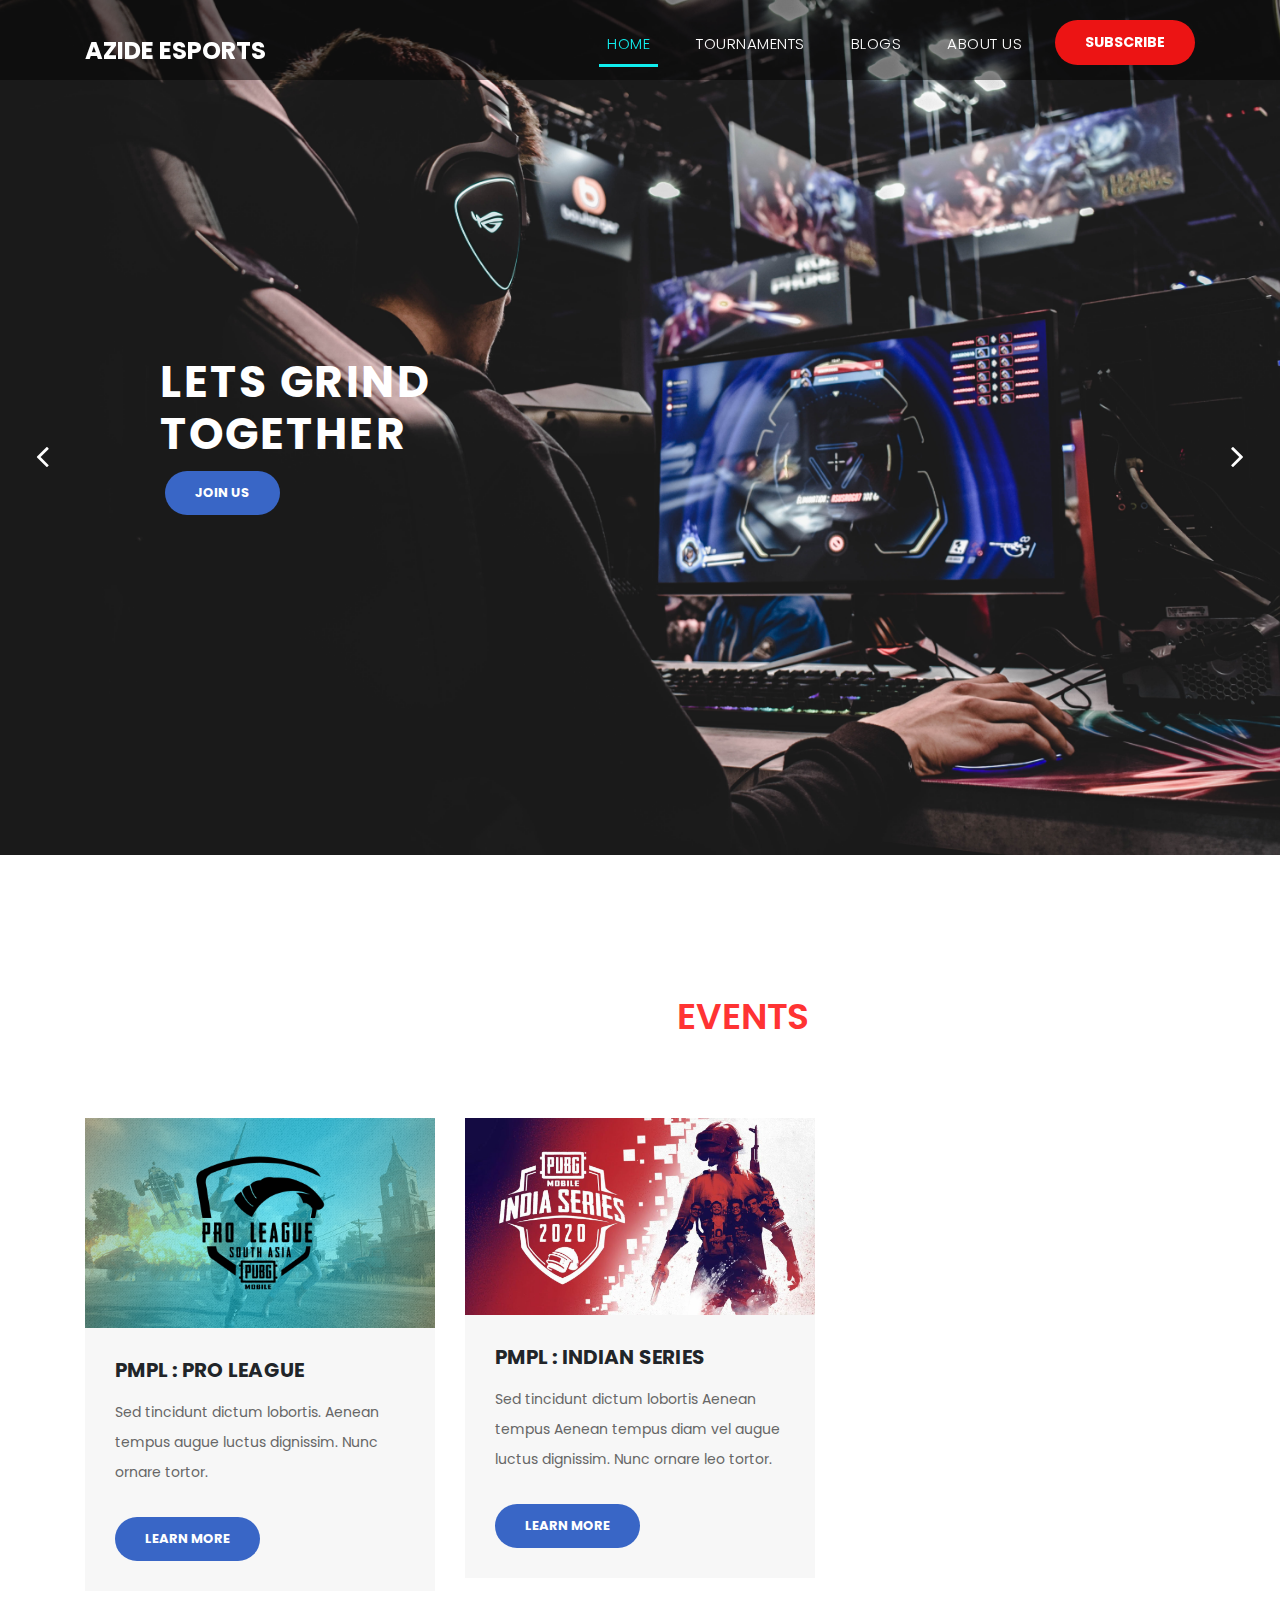
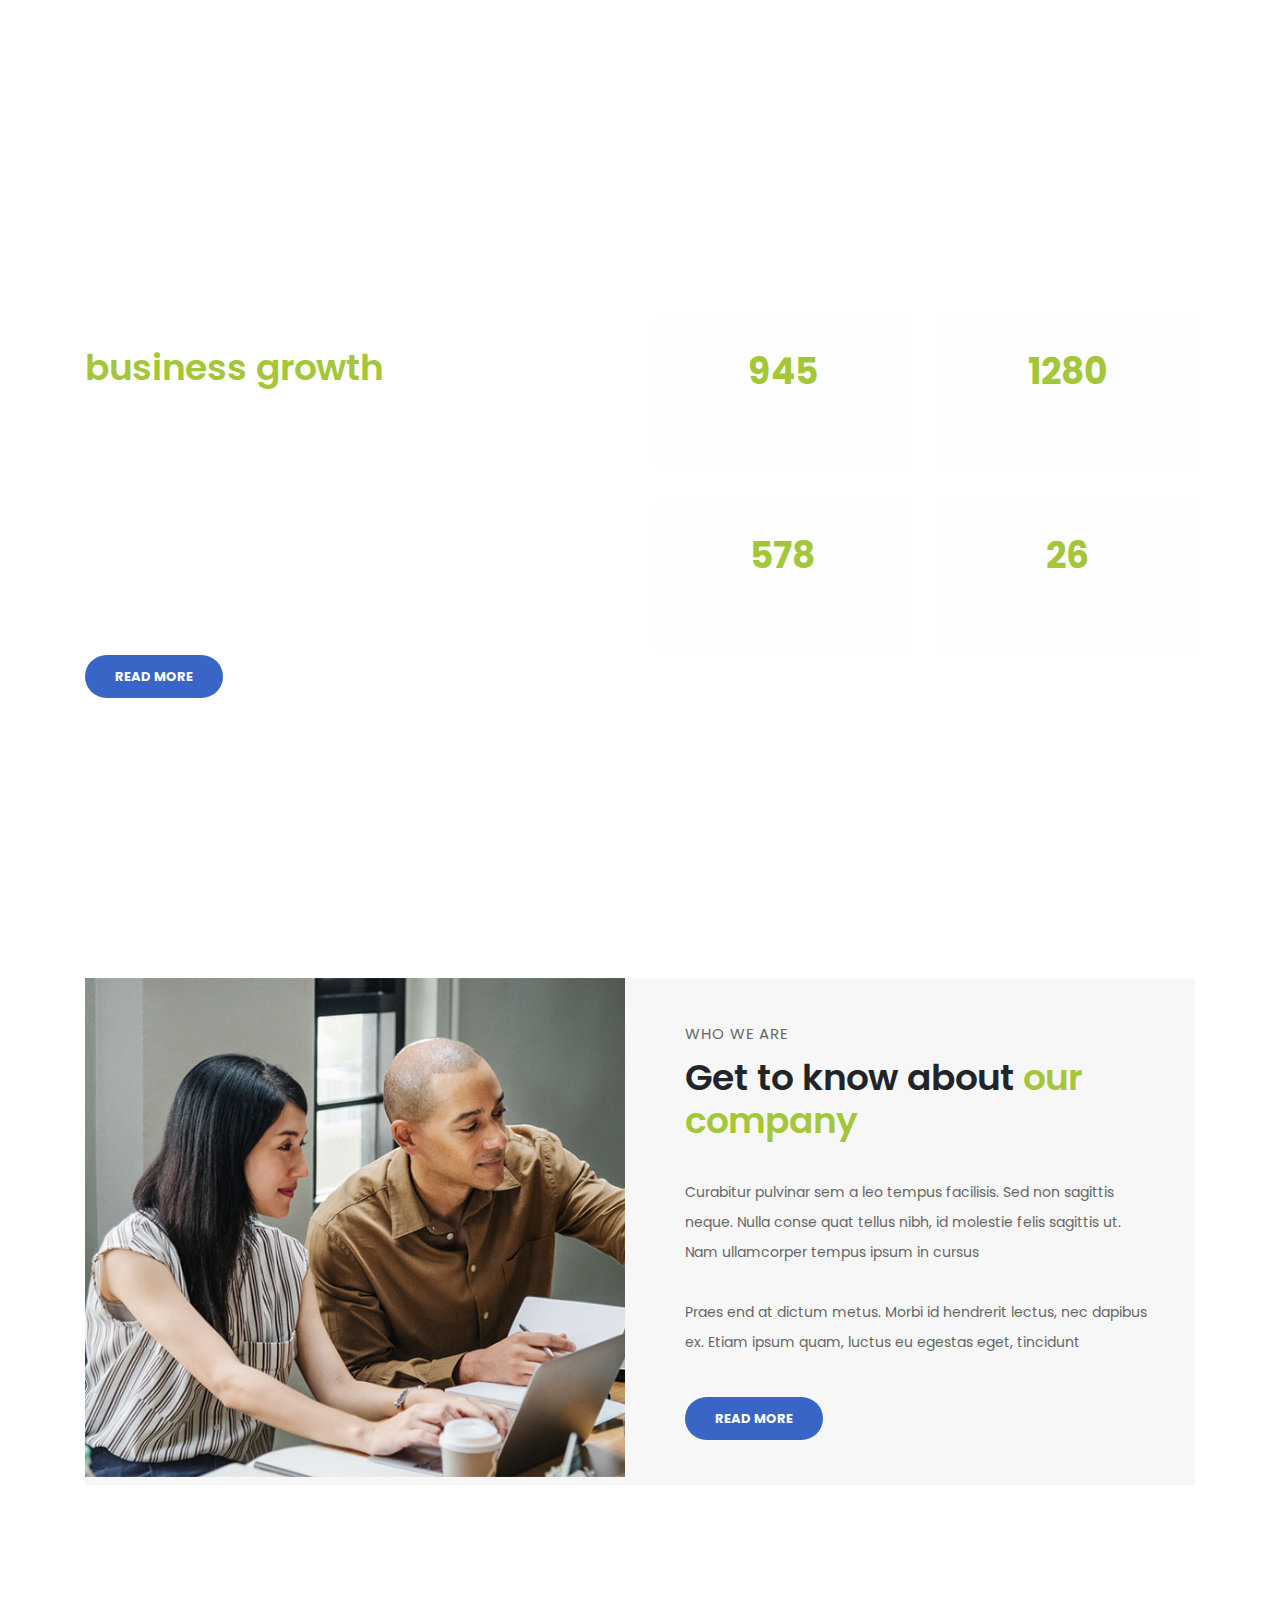
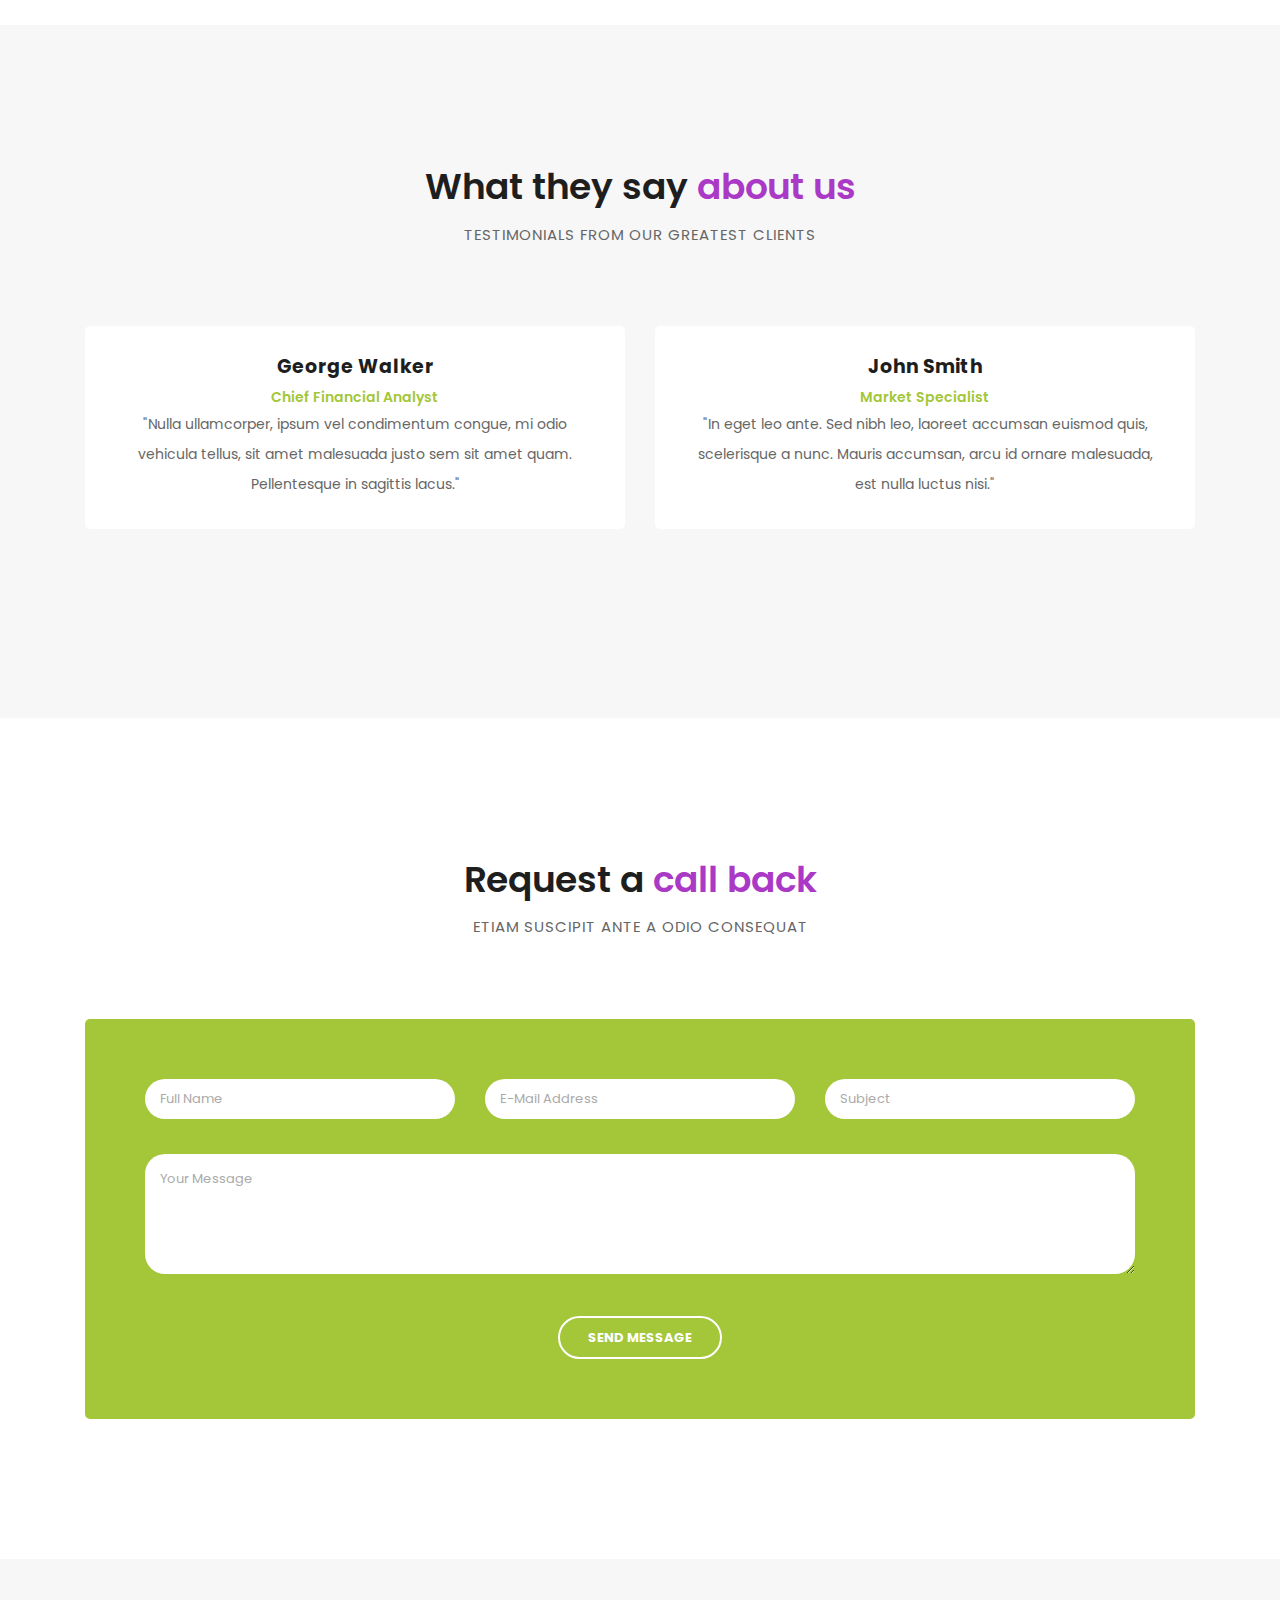
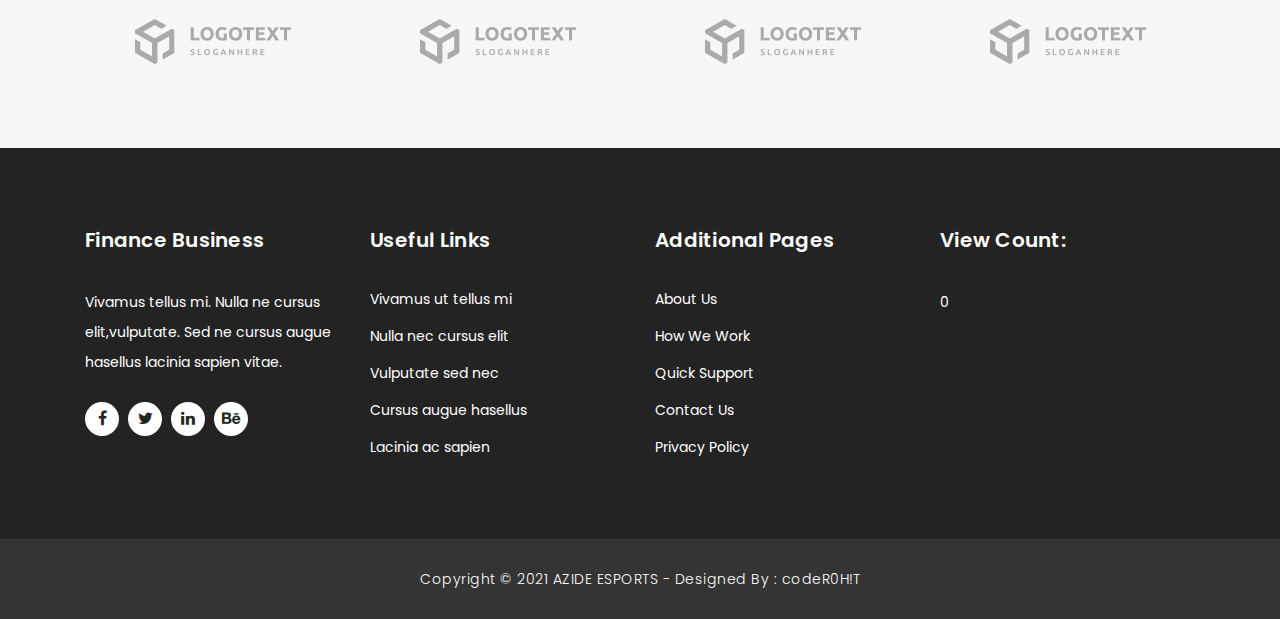
==== commit bf29b2ca: "Add files via upload" ====
--- a/index.html
+++ b/index.html
@@ -388,7 +388,7 @@
             <h4>Finance Business</h4>
             <p>Vivamus tellus mi. Nulla ne cursus elit,vulputate. Sed ne cursus augue hasellus lacinia sapien vitae.</p>
             <ul class="social-icons">
-              <li><a rel="nofollow" href="https://fb.com/templatemo" target="_blank"><i class="fa fa-facebook"></i></a></li>
+              <li><a rel="nofollow" href="#" target="_blank"><i class="fa fa-facebook"></i></a></li>
               <li><a href="#"><i class="fa fa-twitter"></i></a></li>
               <li><a href="#"><i class="fa fa-linkedin"></i></a></li>
               <li><a href="#"><i class="fa fa-behance"></i></a></li>
@@ -415,32 +415,12 @@
             </ul>
           </div>
           <div class="col-md-3 footer-item last-item">
-            <h4>Contact Us</h4>
-            <div class="contact-form">
-              <form id="contact footer-contact" action="" method="post">
-                <div class="row">
-                  <div class="col-lg-12 col-md-12 col-sm-12">
-                    <fieldset>
-                      <input name="name" type="text" class="form-control" id="name" placeholder="Full Name" required="">
-                    </fieldset>
-                  </div>
-                  <div class="col-lg-12 col-md-12 col-sm-12">
-                    <fieldset>
-                      <input name="email" type="text" class="form-control" id="email" pattern="[^ @]*@[^ @]*" placeholder="E-Mail Address" required="">
-                    </fieldset>
-                  </div>
-                  <div class="col-lg-12">
-                    <fieldset>
-                      <textarea name="message" rows="6" class="form-control" id="message" placeholder="Your Message" required=""></textarea>
-                    </fieldset>
-                  </div>
-                  <div class="col-lg-12">
-                    <fieldset>
-                      <button type="submit" id="form-submit" class="filled-button">Send Message</button>
-                    </fieldset>
-                  </div>
-                </div>
-              </form>
+            <h4 class="count">View Count:</h4>
+            <p class="count" id="count"> 0 </p>
+           
+            
+              
+        
             </div>
           </div>
         </div>
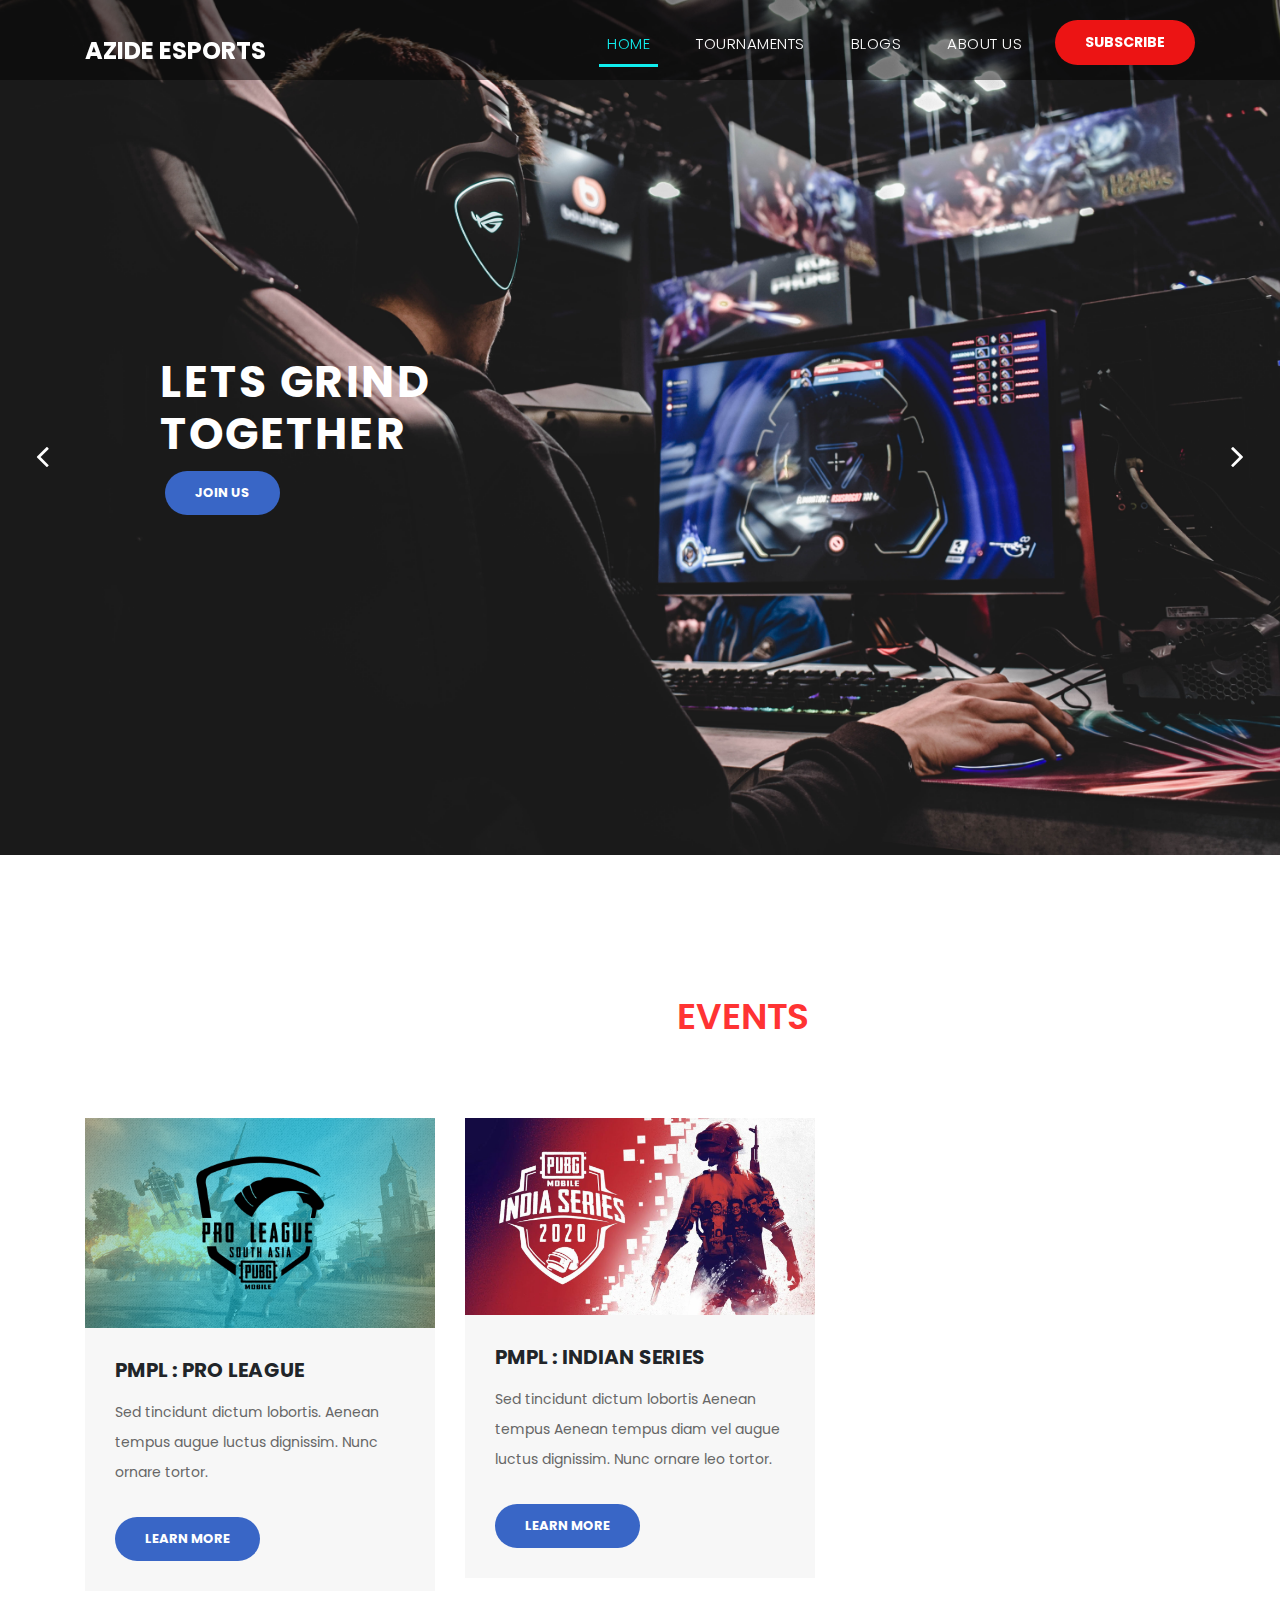
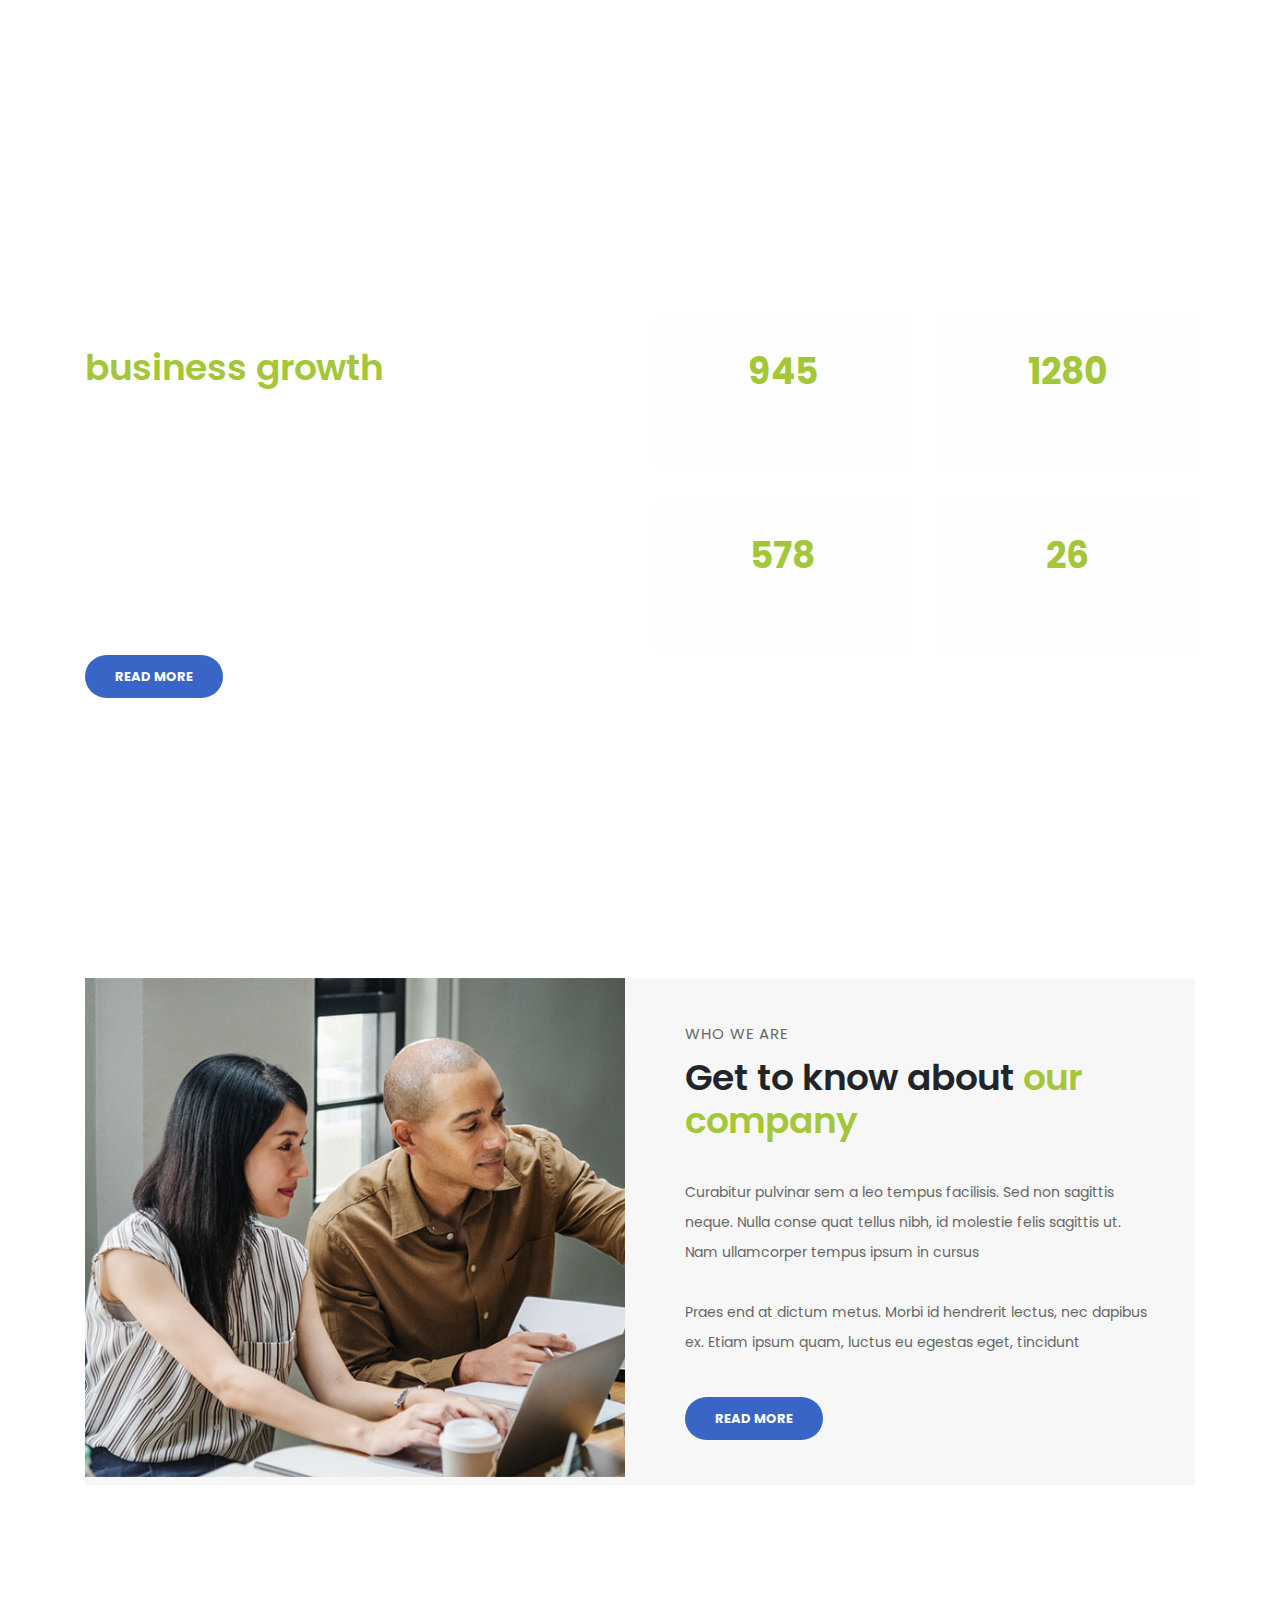
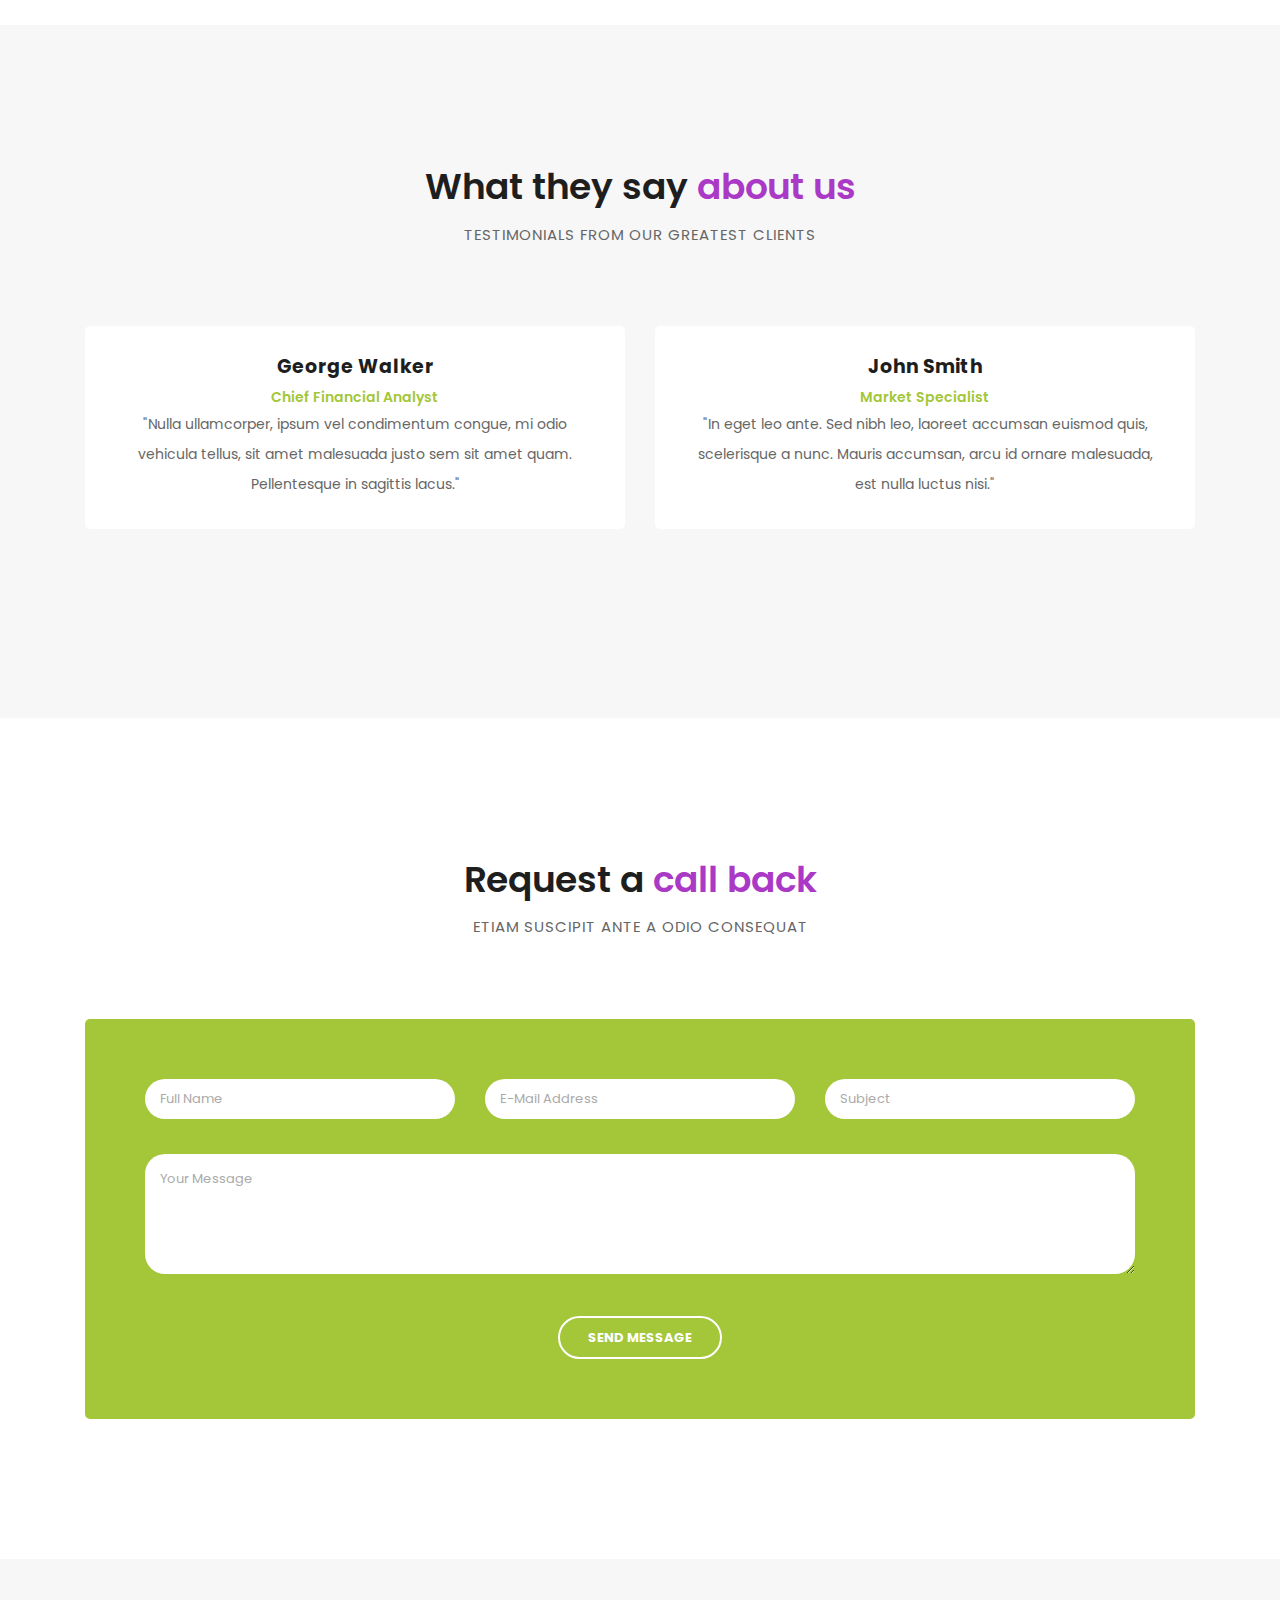
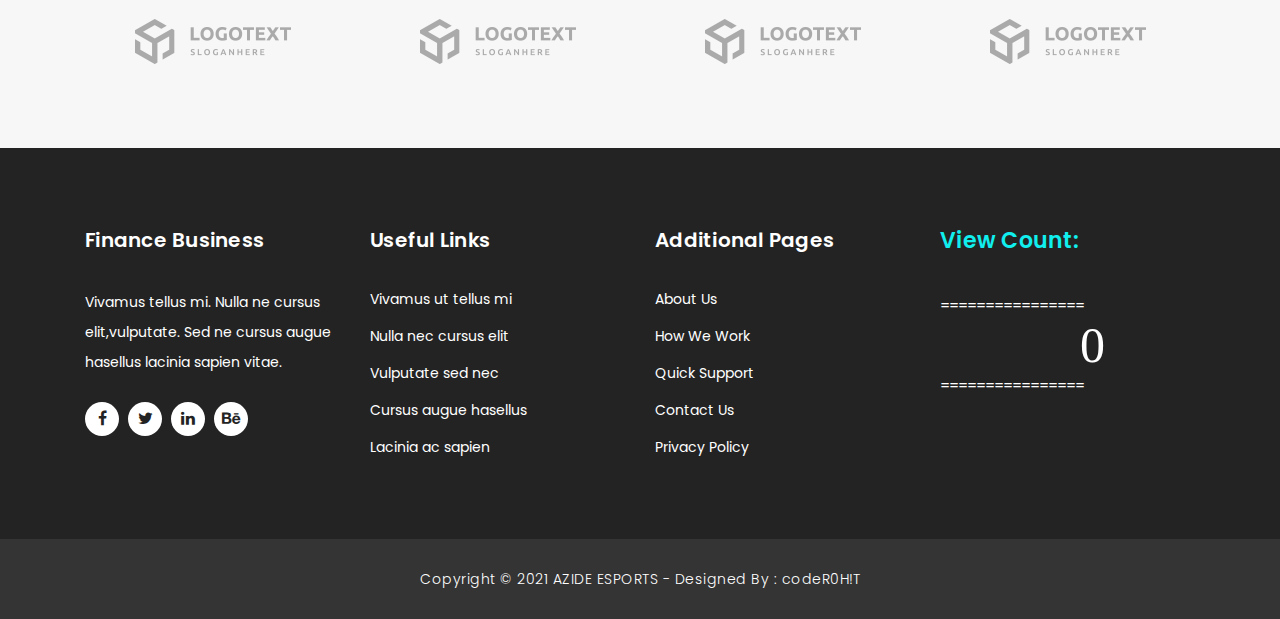
==== commit b3dfc688: "Update index.html" ====
--- a/index.html
+++ b/index.html
@@ -416,7 +416,9 @@
           </div>
           <div class="col-md-3 footer-item last-item">
             <h4 class="count">View Count:</h4>
+            <p>================</p>
             <p class="count" id="count"> 0 </p>
+            <p>================</p>
            
             
               
--- a/assets/css/templatemo-finance-business.css
+++ b/assets/css/templatemo-finance-business.css
@@ -921,6 +921,24 @@
 	color: #fff;
 }
 
+footer h4.count {
+    color: #10eeee;
+	font-size: 22px;
+	margin-bottom: 35px;
+}
+
+footer p.count{
+     color: #ffffff;
+	 font-size: 50px;
+	 font-family: 'Boogaloo', cursive;
+	 text-align:right;
+	 margin-right: 90px;
+	 margin-top: 10px;
+	 margin-bottom: 10px;
+}
+
+
+
 footer ul.social-icons {
 	margin-top: 25px;
 }
@@ -1359,4 +1377,4 @@
 		color: #a4c639!important;
 		border-bottom: none!important;
 	}
-}+}
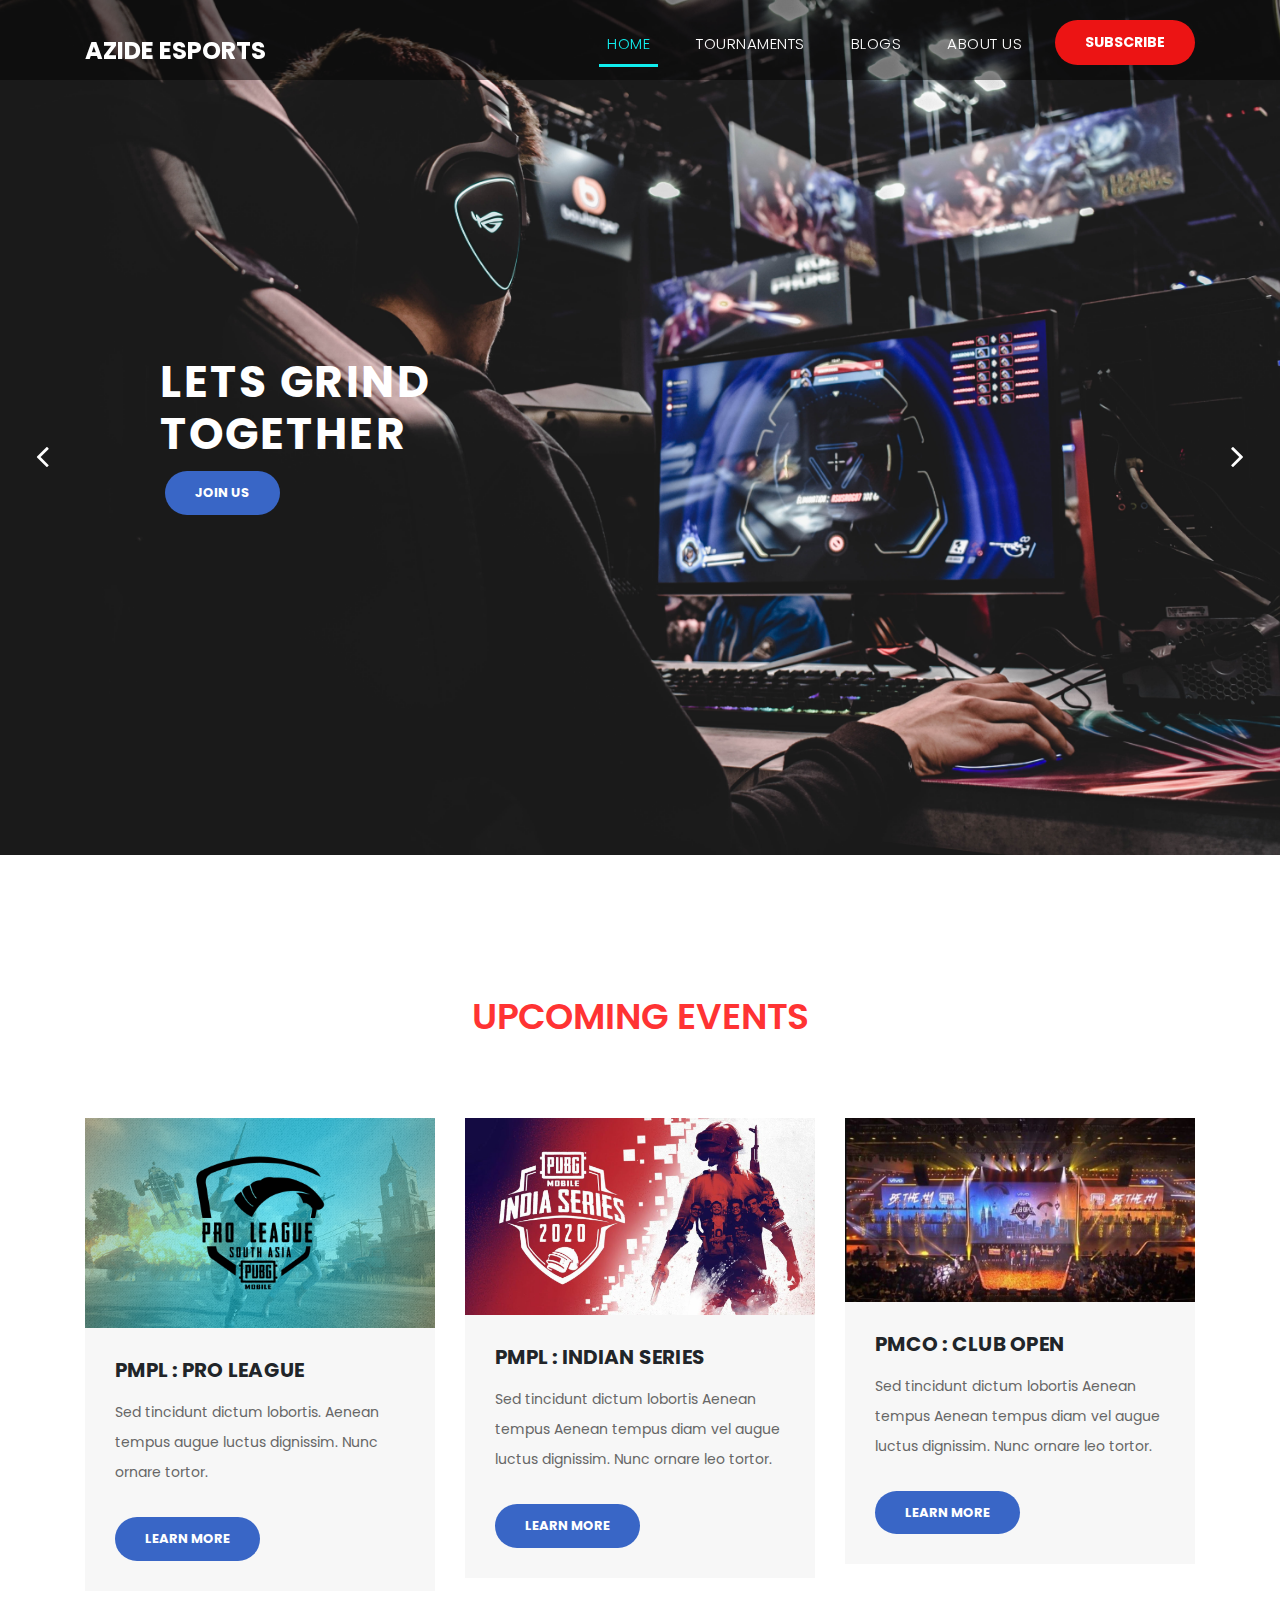
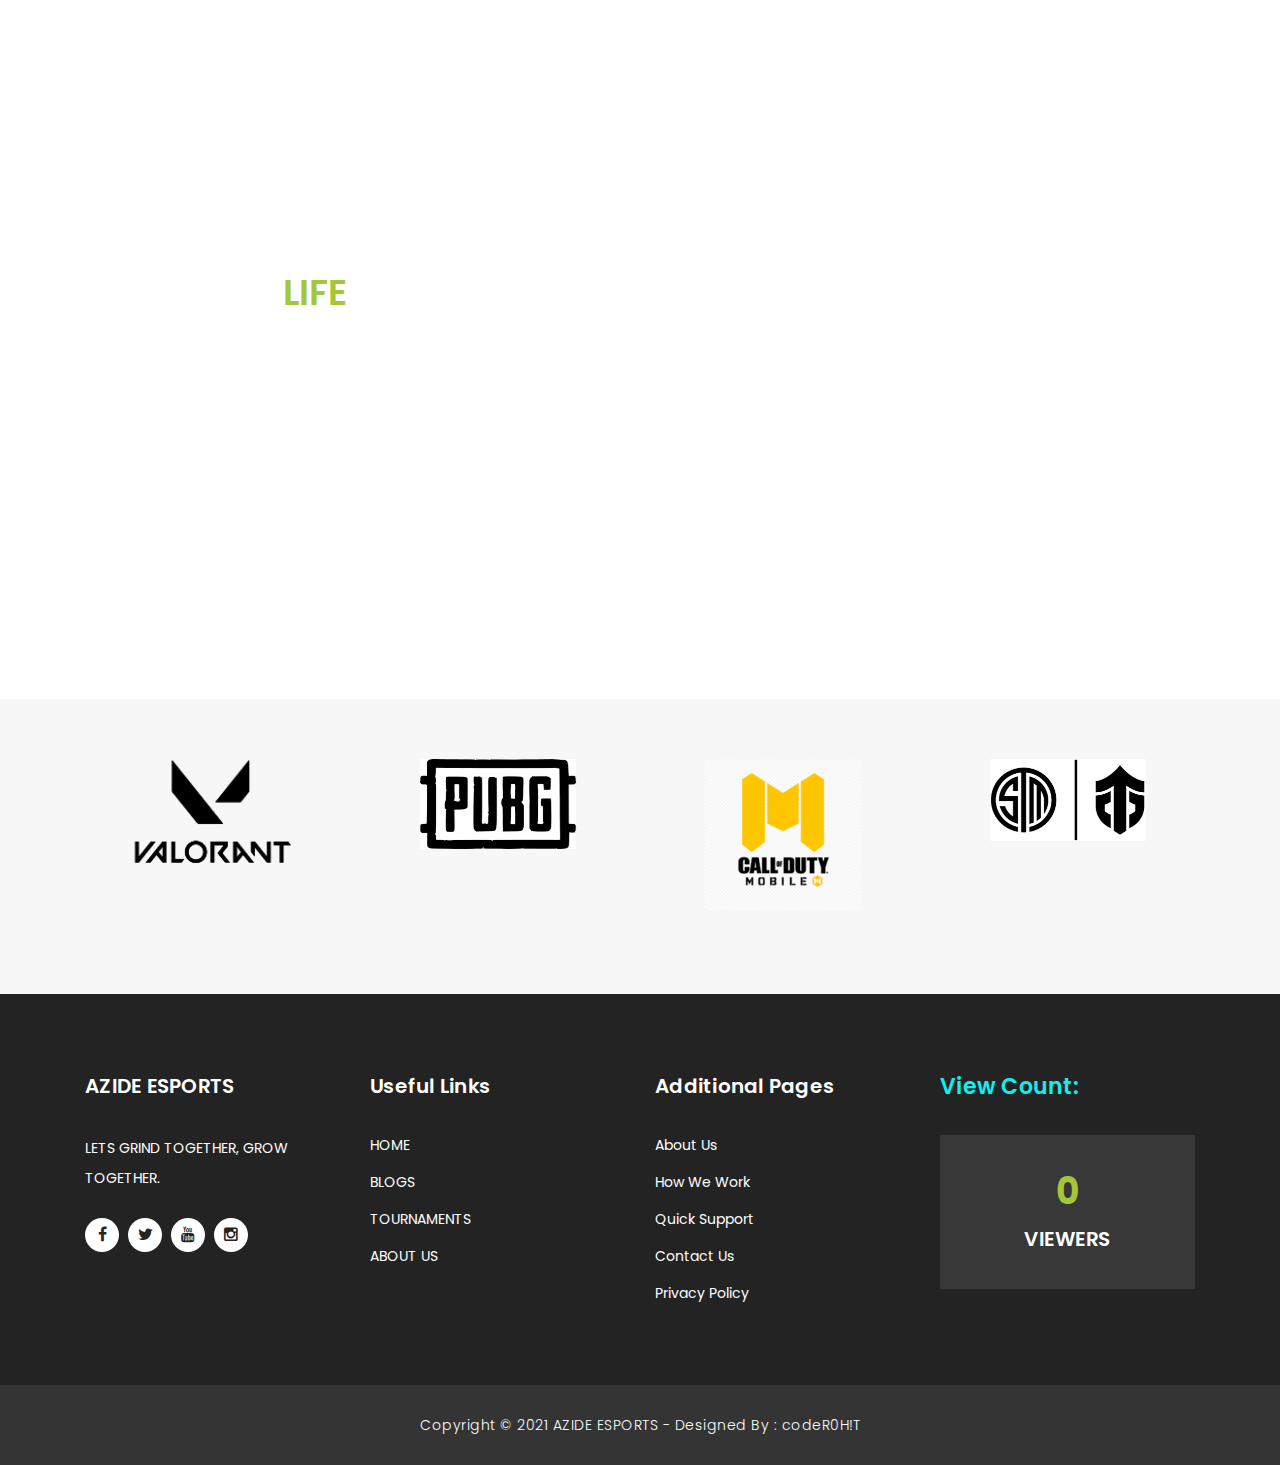
==== commit c7e02950: "Add files via upload" ====
--- a/index.html
+++ b/index.html
@@ -149,7 +149,7 @@
         <div class="row">
           <div class="col-md-12">
             <div class="section-heading">
-              <h2><font color="#fff">UPCOMING</font> <em><font color="#ff3333">EVENTS</font></em></h2>
+              <h2><font color="#ff3333">UPCOMING</font> <em><font color="#ff3333">EVENTS</font></em></h2>
             
             </div>
           </div>
@@ -173,23 +173,31 @@
               </div>
             </div>
           </div>
+          <div class="col-md-4">
+            <div class="service-item">
+              <img src="assets/images/03.jpg" alt="">
+              <div class="down-content">
+                <h4>PMCO : CLUB OPEN</h4>
+                <p>Sed tincidunt dictum lobortis Aenean tempus Aenean tempus diam vel augue luctus dignissim. Nunc ornare leo tortor.</p>
+                <a href="#" class="filled-button">LEARN MORE</a>
+              </div>
+            </div>
+          </div>
         </div>
       </div>
     </div>
 
     <div class="fun-facts">
       <div class="container">
-        <div class="row">
-          <div class="col-md-6">
-            <div class="left-content">
-              <span>Lorem ipsum dolor sit amet</span>
-              <h2>Our solutions for your <em>business growth</em></h2>
-              <p>Pellentesque ultrices at turpis in vestibulum. Aenean pretium elit nec congue elementum. Nulla luctus laoreet porta. Maecenas at nisi tempus, porta metus vitae, faucibus augue. 
-              <br><br>Fusce et venenatis ex. Quisque varius, velit quis dictum sagittis, odio velit molestie nunc, ut posuere ante tortor ut neque.</p>
-              <a href="" class="filled-button">Read More</a>
-            </div>
-          </div>
-          <div class="col-md-6 align-self-center">
+              <h2>GAMING IS <em>LIFE</em>!</h2>
+              <P>
+                If you are fighting enemies in your journey, Then you are going to the right place.
+              </P>
+              
+              <!-- <a href="#"  class="filled-button">Read More</a> -->
+            </div>
+          </div>
+          <!-- <div class="col-md-6 align-self-center">
             <div class="row">
               <div class="col-md-6">
                 <div class="count-area-content">
@@ -214,14 +222,14 @@
                   <div class="count-digit">26</div>
                   <div class="count-title">Awards Won</div>
                 </div>
-              </div>
-            </div>
-          </div>
-        </div>
-      </div>
-    </div>
-
-    <div class="more-info">
+              </div> -->
+            </div>
+          </div>
+        </div>
+      </div>
+    </div>
+
+    <!-- <div class="more-info">
       <div class="container">
         <div class="row">
           <div class="col-md-12">
@@ -245,9 +253,9 @@
           </div>
         </div>
       </div>
-    </div>
-
-    <div class="testimonials">
+    </div> -->
+
+    <!-- <div class="testimonials">
       <div class="container">
         <div class="row">
           <div class="col-md-12">
@@ -299,9 +307,9 @@
           </div>
         </div>
       </div>
-    </div>
-
-    <div class="callback-form">
+    </div> -->
+
+    <!-- <div class="callback-form">
       <div class="container">
         <div class="row">
           <div class="col-md-12">
@@ -345,7 +353,7 @@
           </div>
         </div>
       </div>
-    </div>
+    </div> -->
 
     <div class="partners">
       <div class="container">
@@ -354,19 +362,19 @@
             <div class="owl-partners owl-carousel">
             
               <div class="partner-item">
-                <img src="assets/images/client-01.png" title="1" alt="1">
+                <img src="assets/images/1280px-Valorant_logo_-_black_color_version.svg.png" title="1" alt="1">
               </div>
               
               <div class="partner-item">
-                <img src="assets/images/client-01.png" title="2" alt="2">
+                <img src="assets/images/images.png" title="2" alt="2">
               </div>
               
               <div class="partner-item">
-                <img src="assets/images/client-01.png" title="3" alt="3">
+                <img src="assets/images/download-2.png" title="3" alt="3">
               </div>
               
               <div class="partner-item">
-                <img src="assets/images/client-01.png" title="4" alt="4">
+                <img src="assets/images/download-3.png" title="4" alt="4">
               </div>
               
               <div class="partner-item">
@@ -385,23 +393,24 @@
       <div class="container">
         <div class="row">
           <div class="col-md-3 footer-item">
-            <h4>Finance Business</h4>
-            <p>Vivamus tellus mi. Nulla ne cursus elit,vulputate. Sed ne cursus augue hasellus lacinia sapien vitae.</p>
+            <h4>AZIDE ESPORTS</h4>
+            <p>LETS GRIND TOGETHER, GROW TOGETHER. </p>
             <ul class="social-icons">
               <li><a rel="nofollow" href="#" target="_blank"><i class="fa fa-facebook"></i></a></li>
               <li><a href="#"><i class="fa fa-twitter"></i></a></li>
-              <li><a href="#"><i class="fa fa-linkedin"></i></a></li>
-              <li><a href="#"><i class="fa fa-behance"></i></a></li>
+              <li><a href="#"><i class="fa fa-youtube"></i></a></li>
+              <li><a href="#"><i class="fa fa-instagram"></i></a></li>
+            
             </ul>
           </div>
           <div class="col-md-3 footer-item">
             <h4>Useful Links</h4>
             <ul class="menu-list">
-              <li><a href="#">Vivamus ut tellus mi</a></li>
-              <li><a href="#">Nulla nec cursus elit</a></li>
-              <li><a href="#">Vulputate sed nec</a></li>
-              <li><a href="#">Cursus augue hasellus</a></li>
-              <li><a href="#">Lacinia ac sapien</a></li>
+              <li><a href="index.html">HOME</a></li>
+              <li><a href="w3schoolblog.htm">BLOGS</a></li>
+              <li><a href="event.html">TOURNAMENTS</a></li>
+              <li><a href="about.html">ABOUT US</a></li>
+              <li><a href="#"></a></li>
             </ul>
           </div>
           <div class="col-md-3 footer-item">
@@ -414,19 +423,23 @@
               <li><a href="#">Privacy Policy</a></li>
             </ul>
           </div>
+
+          <!-- view count -->
+
           <div class="col-md-3 footer-item last-item">
             <h4 class="count">View Count:</h4>
-            <p>================</p>
-            <p class="count" id="count"> 0 </p>
-            <p>================</p>
-           
-            
-              
-        
-            </div>
-          </div>
-        </div>
-      </div>
+            
+            <div class="count-area-content">
+              <div class="count-digit" id="count"> 0 </div>
+              <div class="count-title">VIEWERS</div>
+            
+            </div>
+          
+                                           
+         </div>
+        </div>
+      </div>
+    </div>
     </footer>
     
     <div class="sub-footer">
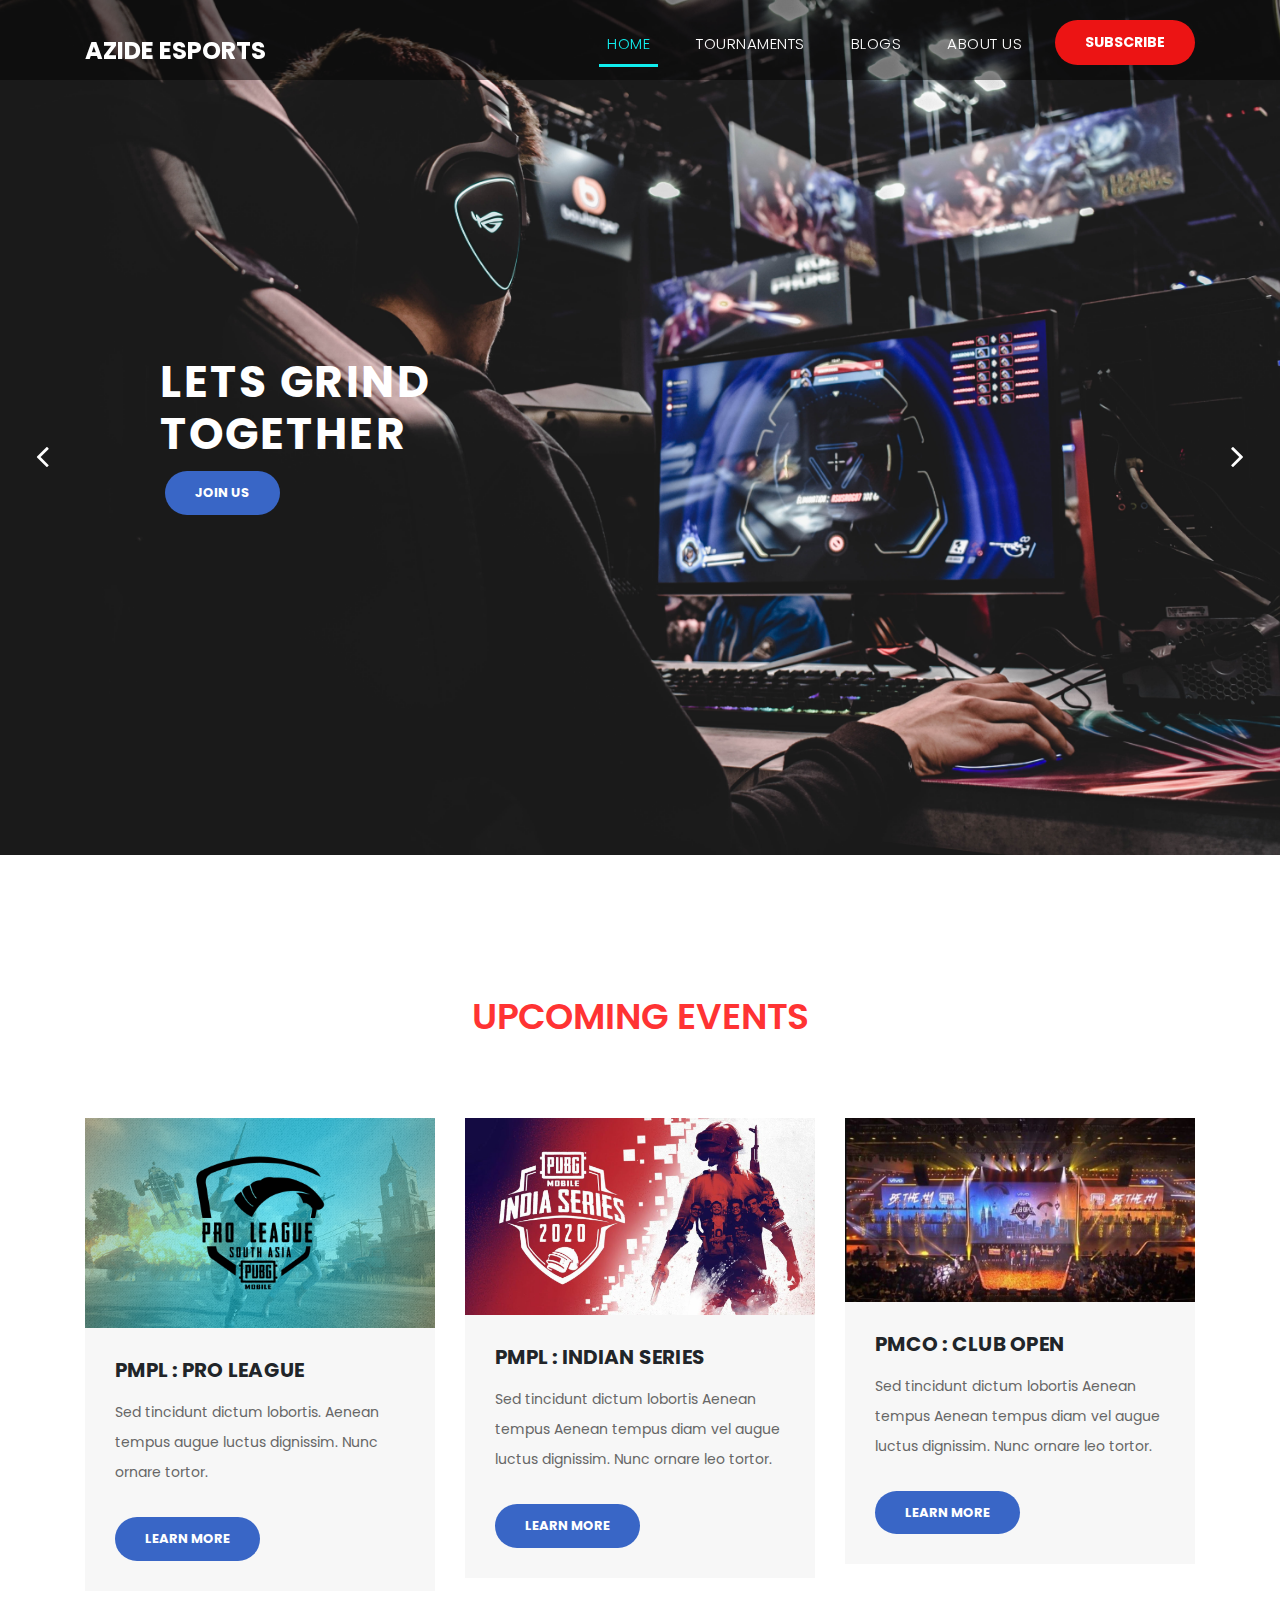
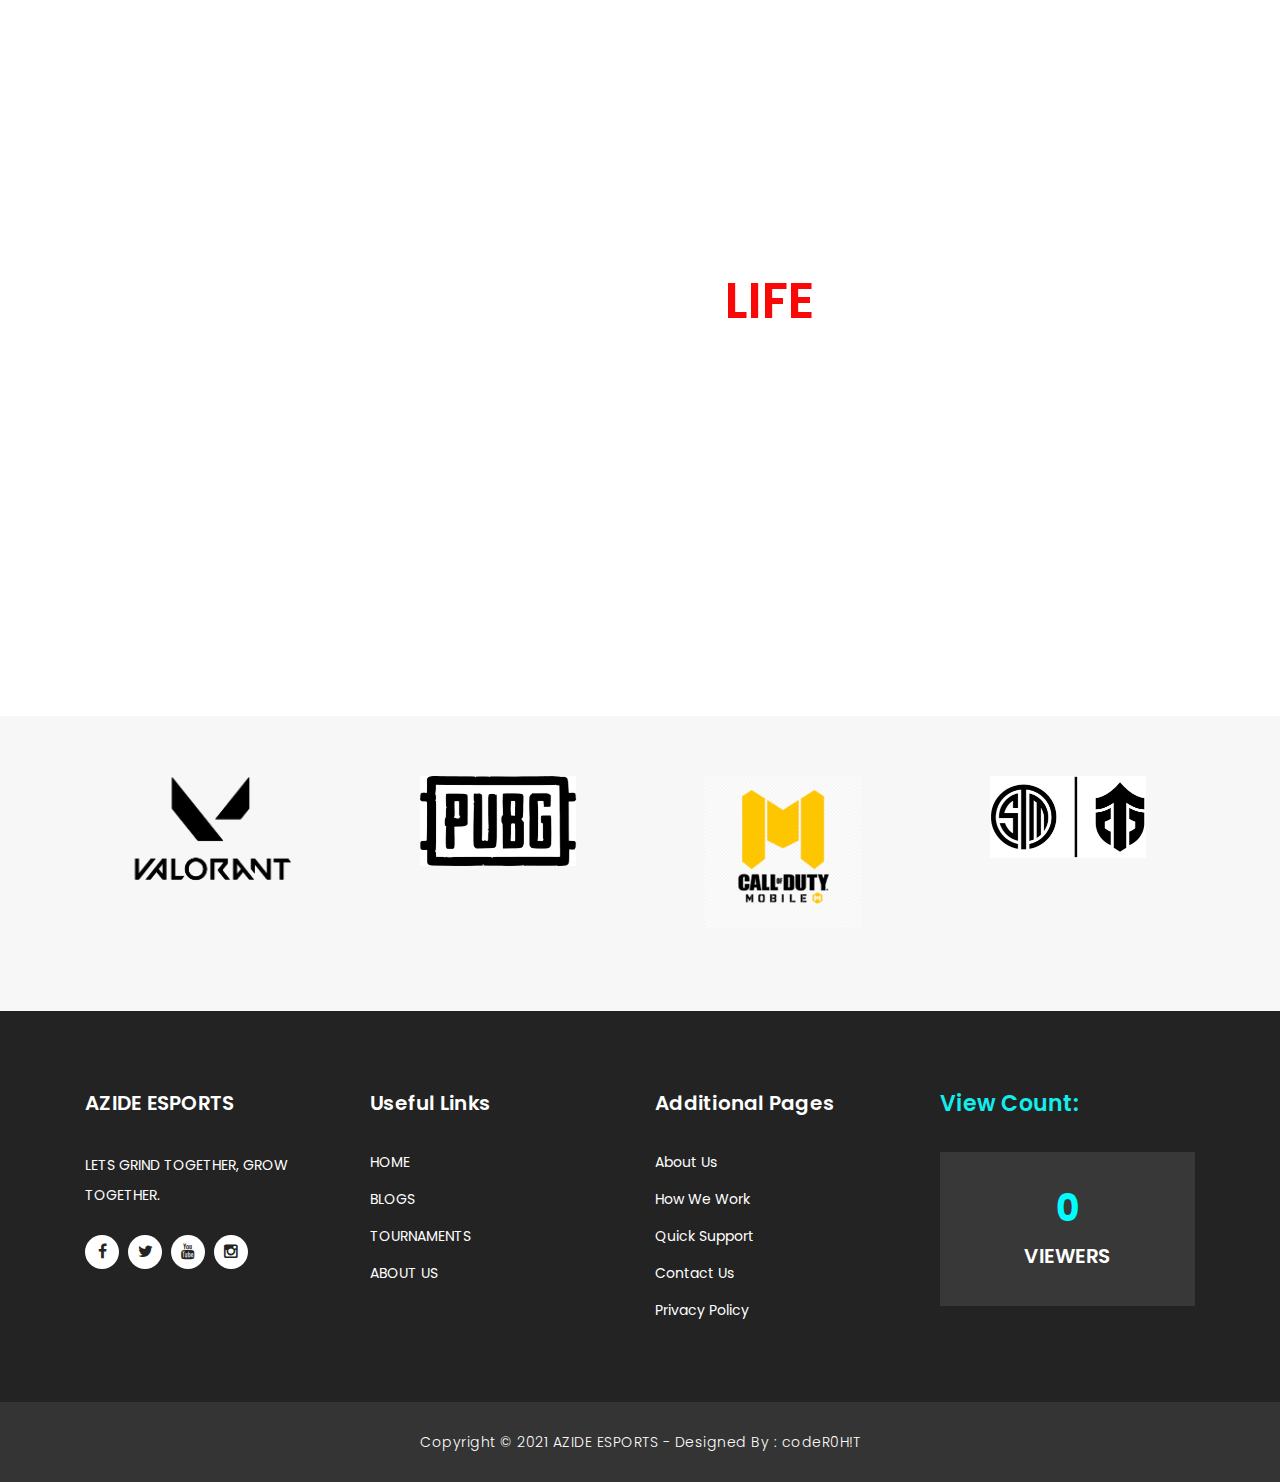
==== commit 24bf6ddf: "Add files via upload" ====
--- a/index.html
+++ b/index.html
@@ -16,7 +16,7 @@
 
     <!-- Additional CSS Files -->
     <link rel="stylesheet" href="assets/css/fontawesome.css">
-    <link rel="stylesheet" href="assets/css/templatemo-finance-business.css">
+    <link rel="stylesheet" href="assets/css/main.css">
     <link rel="stylesheet" href="assets/css/owl.css">
 
   </head>
--- a/assets/css/main.css
+++ b/assets/css/main.css
@@ -0,0 +1,1386 @@
+
+
+body {
+  font-family: 'Poppins', sans-serif;
+  overflow-x: hidden;
+  text-rendering: optimizeLegibility;
+  -webkit-font-smoothing: antialiased;
+  -moz-osx-font-smoothing: grayscale;
+}
+p {
+	margin-bottom: 0px;
+	font-size: 14px;
+	color: #666666;
+	line-height: 30px;
+}
+a {
+	text-decoration: none!important;
+}
+ul {
+	padding: 0;
+	margin: 0;
+	list-style: none;
+}
+
+h1,h2,h3,h4,h5,h6 {
+	margin: 0px;
+}
+
+a.filled-button {
+	background-color: #3966c6;
+	color: #fff;
+	font-size: 13px;
+	text-transform: uppercase;
+	font-weight: 700;
+	margin-top: 10px;
+	padding: 12px 30px;
+	border-radius: 30px;
+	display: inline-block;
+	transition: all 0.3s;
+}
+
+a.filled-button:hover {
+	background-color: #fff;
+	color: #ff08f3;
+}
+
+a.filled-button1 {
+	background-color: #ec1414;
+	color: #fff;
+	font-size: 14px;
+	text-transform: uppercase;
+	font-weight: 700;
+	
+	margin-left: 10px;
+	margin-bottom: 15px;
+	padding: 12px 30px;
+	border-radius: 30px;
+	display: inline-block;
+	transition: all 0.3s;
+}
+
+a.filled-button:hover {
+	background-color: #fff;
+	color: #ff0808;
+}
+
+a.border-button {
+	background-color: transparent;
+	color: #fff;
+	border: 2px solid #fff;
+	font-size: 13px;
+	text-transform: uppercase;
+	font-weight: 700;
+	padding: 10px 28px;
+	border-radius: 30px;
+	display: inline-block;
+	transition: all 0.3s;
+}
+
+a.border-button:hover {
+	background-color: #fff;
+	color: #a4c639;
+}
+
+.section-heading {
+	text-align: center;
+	margin-bottom: 80px;
+}
+
+.section-heading h2 {
+	font-size: 36px;
+	font-weight: 600;
+	color: #1e1e1e;
+}
+
+.section-heading em {
+	font-style: normal;
+	color: #aa39c6;
+}
+
+.section-heading span {
+	display: block;
+	margin-top: 15px;
+	text-transform: uppercase;
+	font-size: 15px;
+	color: #666;
+	letter-spacing: 1px;
+}
+
+#preloader {
+  overflow: hidden;
+  background: #3eaadb;
+  left: 0;
+  right: 0;
+  top: 0;
+  bottom: 0;
+  position: fixed;
+  z-index: 9999999;
+  color: #fff;
+}
+
+#preloader .jumper {
+  left: 0;
+  top: 0;
+  right: 0;
+  bottom: 0;
+  display: block;
+  position: absolute;
+  margin: auto;
+  width: 50px;
+  height: 50px;
+}
+
+#preloader .jumper > div {
+  background-color: #fff;
+  width: 10px;
+  height: 10px;
+  border-radius: 100%;
+  -webkit-animation-fill-mode: both;
+  animation-fill-mode: both;
+  position: absolute;
+  opacity: 0;
+  width: 50px;
+  height: 50px;
+  -webkit-animation: jumper 1s 0s linear infinite;
+  animation: jumper 1s 0s linear infinite;
+}
+
+#preloader .jumper > div:nth-child(2) {
+  -webkit-animation-delay: 0.33333s;
+  animation-delay: 0.33333s;
+}
+
+#preloader .jumper > div:nth-child(3) {
+  -webkit-animation-delay: 0.66666s;
+  animation-delay: 0.66666s;
+}
+
+@-webkit-keyframes jumper {
+  0% {
+    opacity: 0;
+    -webkit-transform: scale(0);
+    transform: scale(0);
+  }
+  5% {
+    opacity: 1;
+  }
+  100% {
+    -webkit-transform: scale(1);
+    transform: scale(1);
+    opacity: 0;
+  }
+}
+
+@keyframes jumper {
+  0% {
+    opacity: 0;
+    -webkit-transform: scale(0);
+    transform: scale(0);
+  }
+  5% {
+    opacity: 1;
+  }
+  100% {
+    opacity: 0;
+  }
+}
+
+/* Sub Header Style */
+
+.sub-header {
+	background-color: #a4c639;
+	height: 46px;
+	line-height: 46px;
+}
+
+.sub-header ul li {
+	display: inline-block;
+}
+
+.sub-header ul.left-info li {
+	border-left: 1px solid rgba(250,250,250,0.3);
+	padding: 0px 20px;
+}
+
+.sub-header ul.left-info li:last-child {
+	border-right: 1px solid rgba(250,250,250,0.3);
+}
+
+.sub-header ul.left-info li i {
+	margin-right: 10px;
+	font-size: 18px;
+}
+
+.sub-header ul.left-info li a {
+	color: #fff;
+	font-size: 14px;
+	font-weight: 600;
+}
+
+.sub-header ul.right-icons {
+	float: right;
+}
+
+.sub-header ul.right-icons li {
+	margin-right: -4px;
+	width: 46px;
+	display: inline-block;
+	text-align: center;
+	border-right: 1px solid rgba(250,250,250,0.3);
+}
+
+.sub-header ul.right-icons li:first-child {
+	border-left: 1px solid rgba(250,250,250,0.3);
+}
+
+.sub-header ul.right-icons li a {
+	color: #fff;
+	transition: all 0.3s;
+}
+
+.sub-header ul.right-icons li a:hover {
+	opacity: 0.75;
+}
+
+
+
+/* Header Style */
+header {
+	position: absolute;
+	z-index: 99999;
+	width: 100%;
+	background-color: rgba(0, 0, 0, 0.459)!important;
+	height: 80px;
+	-webkit-transition: all 0.3s ease-in-out 0s;
+    -moz-transition: all 0.3s ease-in-out 0s;
+    -o-transition: all 0.3s ease-in-out 0s;
+    transition: all 0.3s ease-in-out 0s;
+}
+header .navbar {
+	padding: 20px 0px;
+}
+.background-header .navbar {
+	padding: 10px 0px;
+}
+.background-header {
+	top: 0;
+	position: fixed;
+	background-color: #fff!important;
+	box-shadow: 0px 1px 10px rgba(0,0,0,0.1);
+}
+.background-header .navbar-brand h2 {
+	color: #f5a30f!important;
+}
+.background-header .navbar-nav a.nav-link {
+	color: #1e1e1e!important;
+}
+.background-header .navbar-nav .nav-link:hover,
+.background-header .navbar-nav .active>.nav-link,
+.background-header .navbar-nav .nav-link.active,
+.background-header .navbar-nav .nav-link.show,
+.background-header .navbar-nav .show>.nav-link {
+	color: #10eeee!important;
+}
+.navbar .navbar-brand {
+	float: 	left;
+	margin-top: 12px;
+	outline: none;
+}
+.navbar .navbar-brand h2 {
+	color: #fff;
+	text-transform: uppercase;
+	font-size: 24px;
+	font-weight: 700;
+	margin-bottom: 10px;
+	-webkit-transition: all .3s ease 0s;
+    -moz-transition: all .3s ease 0s;
+    -o-transition: all .3s ease 0s;
+    transition: all .3s ease 0s;
+}
+.navbar .navbar-brand h2 em {
+	font-style: normal;
+	font-size: 16px;
+}
+#navbarResponsive {
+	z-index: 999;
+}
+.navbar-collapse {
+	text-align: center;
+}
+.navbar .navbar-nav .nav-item {
+	margin: 0px 15px;
+}
+.navbar .navbar-nav a.nav-link {
+	text-transform:capitalize;
+	font-size: 15px;
+	font-weight: 300;
+	letter-spacing: 0.5px;
+	color: #fff;
+	transition: all 0.5s;
+	margin-top: 5px;
+}
+.navbar .navbar-nav .nav-link:hover,
+.navbar .navbar-nav .active>.nav-link,
+.navbar .navbar-nav .nav-link.active,
+.navbar .navbar-nav .nav-link.show,
+.navbar .navbar-nav .show>.nav-link {
+	color: #10eeee;
+	border-bottom: 3px solid #10eeee;
+}
+.navbar .navbar-toggler-icon {
+	background-image: none;
+}
+.navbar .navbar-toggler {
+	border-color: #fff;
+	background-color: #fff;	
+	height: 36px;
+	outline: none;
+	border-radius: 0px;
+	position: absolute;
+	right: 30px;
+	top: 20px;
+}
+.navbar .navbar-toggler-icon:after {
+	content: '\f0c9';
+	color: #a4c639;
+	font-size: 18px;
+	line-height: 26px;
+	font-family: 'FontAwesome';
+}
+
+
+
+/* Banner Style */
+
+.img-fill{
+  width: 100%;
+  display: block;
+  overflow: hidden;
+  position: relative;
+  text-align: center
+}
+
+.img-fill img {
+  min-height: 100%;
+  min-width: 100%;
+  position: relative;
+  display: inline-block;
+  max-width: none;
+}
+
+*,
+*:before,
+*:after {
+  -webkit-box-sizing: border-box;
+  box-sizing: border-box;
+  -webkit-font-smoothing: antialiased;
+  -moz-osx-font-smoothing: grayscale;
+}
+
+.Grid1k {
+  padding: 0 15px;
+  max-width: 1200px;
+  margin: auto;
+}
+
+.blocks-box,
+.slick-slider {
+  margin: 0;
+  padding: 0!important;
+}
+
+.slick-slide {
+  float: left;
+  padding: 0;
+}
+
+.Modern-Slider .item .img-fill {
+	background-size: cover;
+	background-position: center center;
+	background-repeat: no-repeat;
+	height:95vh;
+}
+
+.Modern-Slider .item-1 .img-fill {
+	background-image: url(../images/florian-olivo-Mf23RF8xArY-unsplash.jpg);
+}
+
+.Modern-Slider .item-2 .img-fill {
+	background-image: url(../images/01.jpg);
+}
+
+.Modern-Slider .item-3 .img-fill {
+	background-image: url(../images/mateo-vrbnjak-nCU4yq5xDEQ-unsplash.jpg);
+}
+
+.Modern-Slider .NextArrow{
+  position:absolute;
+  top:50%;
+  right:30px;
+  border:0 none;
+  background-color: transparent;
+  text-align:center;
+  font-size: 36px;
+  font-family: 'FontAwesome';
+  color:#FFF;
+  z-index:5;
+  outline: none;
+  cursor: pointer;
+}
+
+.Modern-Slider .NextArrow:before{
+  content:'\f105';
+}
+
+.Modern-Slider .PrevArrow {
+  position:absolute;
+  top:50%;
+  left:30px;
+  border:0 none;
+  background-color: transparent;
+  text-align:center;
+  font-size: 36px;
+  font-family: 'FontAwesome';
+  color:#FFF;
+  z-index:5;
+  outline: none;
+  cursor: pointer;
+}
+
+.Modern-Slider .PrevArrow:before{
+  content:'\f104';
+}
+
+ul.slick-dots {
+  display: none!important;
+}
+
+.Modern-Slider .text-content {
+	text-align: left;
+  	width: 75%;
+  	position: absolute;
+  	top: 50%;
+  	left: 50%;
+  	transform: translate(-50%, -50%);
+}
+
+.Modern-Slider .item h6 {
+  margin-bottom: 15px;
+  font-size: 22px;
+  text-transform: uppercase;
+  font-weight: 700;
+  letter-spacing: 1px;
+  color:#a4c639;
+  animation:fadeOutRight 1s both;
+}
+
+.Modern-Slider .item h4 {
+  margin-bottom: 10px;
+  text-transform: uppercase;
+  font-size: 44px;
+  font-weight: 700;
+  letter-spacing: 2.5px;
+  color:#FFF;
+  overflow:hidden;
+  animation:fadeOutLeft 1s both;
+}
+
+.Modern-Slider .item p {
+	max-width: 570px;
+	color: #fff;
+	font-size: 15px;
+	font-weight: 400;
+	line-height: 30px;
+	margin-bottom: 40px;
+}
+
+.Modern-Slider .item a {
+  margin: 0 5px;
+}
+
+.Modern-Slider .item.slick-active h6{
+  animation:fadeInDown 1s both 1s;
+}
+
+.Modern-Slider .item.slick-active h4{
+  animation:fadeInLeft 1s both 1.5s;
+}
+
+.Modern-Slider .item.slick-active{
+  animation:Slick-FastSwipeIn 1s both;
+}
+
+.Modern-Slider .buttons {
+  position: relative;
+}
+
+.Modern-Slider {background:#000;}
+
+
+/* ==== Slick Slider Css Ruls === */
+.slick-slider{position:relative;display:block;-webkit-user-select:none;-moz-user-select:none;-ms-user-select:none;user-select:none;-webkit-touch-callout:none;-khtml-user-select:none;-ms-touch-action:pan-y;touch-action:pan-y;-webkit-tap-highlight-color:transparent}
+.slick-list{position:relative;display:block;overflow:hidden;margin:0;padding:0}
+.slick-list:focus{outline:none}.slick-list.dragging{cursor:hand}
+.slick-slider .slick-track,.slick-slider .slick-list{-webkit-transform:translate3d(0,0,0);-ms-transform:translate3d(0,0,0);transform:translate3d(0,0,0)}
+.slick-track{position:relative;top:0;left:0;display:block}
+.slick-track:before,.slick-track:after{display:table;content:''}.slick-track:after{clear:both}
+.slick-loading .slick-track{visibility:hidden}
+.slick-slide{display:none;float:left /* If RTL Make This Right */ ;height:100%;min-height:1px}
+.slick-slide.dragging img{pointer-events:none}
+.slick-initialized .slick-slide{display:block}
+.slick-loading .slick-slide{visibility:hidden}
+.slick-vertical .slick-slide{display:block;height:auto;border:1px solid transparent}
+
+
+
+
+/* Request Form */
+
+.request-form {
+	background-color: #a4c639;
+	padding: 40px 0px;
+	color: #fff;
+}
+
+.request-form h4 {
+	font-size: 22px;
+	font-weight: 600;
+}
+
+.request-form span {
+	font-size: 15px;
+	font-weight: 400;
+	display: inline-block;
+	margin-top: 10px;
+}
+
+.request-form a.border-button {
+	margin-top: 12px;
+	float: right;
+}
+
+
+
+
+/* Services */
+
+.services {
+	margin-top: 140px;
+}
+
+.service-item img {
+	width: 100%;
+	overflow: hidden;
+}
+
+.service-item .down-content {
+	background-color: #f7f7f7;
+	padding: 30px;
+}
+
+.service-item .down-content h4 {
+	font-size: 20px;
+	font-weight: 700;
+	letter-spacing: 0.25px;
+	margin-bottom: 15px;
+}
+
+.service-item .down-content p {
+	margin-bottom: 20px;
+}
+
+
+
+/* Fun Facts */
+
+.fun-facts {
+	margin-top: 140px;
+	background-image: url(../images/artiom-vallat-H-qqp_Eqaww-unsplash.jpg);
+	background-position: center center;
+	background-repeat: no-repeat;
+	background-size: cover;
+	background-attachment: fixed;
+	padding: 140px 0px;
+	color: #fff;
+}
+
+.fun-facts span {
+	text-transform: uppercase;
+	font-size: 15px;
+	color: #fff;
+	letter-spacing: 1px;
+	margin-bottom: 10px;
+	display: block;
+}
+
+.fun-facts h2 {
+
+	
+	margin-right: 0%;
+	font-size: 50px;
+	font-weight: 600;
+	margin-bottom: 35px;
+	text-align: center;
+}
+
+.fun-facts em {
+	font-style: normal;
+	color: #fa0707;
+}
+
+.fun-facts p {
+	color: #fff;
+	text-align: center;
+	margin-bottom: 40px;
+	font-size: 24PX;
+}
+
+/* .fun-facts .left-content {
+	margin-right: 45px;
+} */
+
+.count-area-content {
+	text-align: center;
+	background-color: rgba(250,250,250,0.1);
+	padding: 25px 30px 35px 30px;
+	margin: 15px 0px;
+}
+
+.count-digit {
+    margin: 5px 0px;
+    color: #00fdfd;
+    font-weight: 700;
+    font-size: 36px;
+}
+.count-title {
+    font-size: 20px;
+    font-weight: 600;
+    color: #fff;
+    letter-spacing: 0.5px;
+}
+
+
+
+/* More Info */
+
+.more-info {
+	margin-top: 140px;
+}
+
+.more-info .left-image img {
+	width: 100%;
+	overflow: hidden;
+}
+
+.more-info .more-info-content {
+	background-color: #f7f7f7;
+}
+
+.about-info .more-info-content {
+	background-color: transparent;
+}
+
+.about-info .right-content {
+	padding: 0px!important;
+	margin-right: 30px;
+}
+
+.more-info .right-content {
+	padding: 45px 45px 45px 30px;
+}
+
+.more-info .right-content span {
+	text-transform: uppercase;
+	font-size: 15px;
+	color: #666;
+	letter-spacing: 1px;
+	margin-bottom: 10px;
+	display: block;
+}
+
+.more-info .right-content h2 {
+	font-size: 36px;
+	font-weight: 600;
+	margin-bottom: 35px;
+}
+
+.more-info .right-content em {
+	font-style: normal;
+	color: #a4c639;
+}
+
+.more-info .right-content p {
+	margin-bottom: 30px;
+}
+
+
+/* Testimonials Style */
+
+.about-testimonials {
+	margin-top: 0px!important;
+}
+
+.testimonials {
+	margin-top: 140px;
+	background-color: #f7f7f7;
+	padding: 140px 0px;
+}
+.testimonial-item .inner-content {
+	text-align: center;
+	background-color: #fff;	
+	padding: 30px;
+	border-radius: 5px;
+}
+.testimonial-item p {
+	font-size: 14px;
+	font-weight: 400;
+}
+.testimonial-item h4 {
+	font-size: 19px;
+	font-weight: 700;
+	color: #1e1e1e;
+	letter-spacing: 0.5px;
+	margin-bottom: 0px;
+}
+.testimonial-item span {
+	display: inline-block;
+	margin-top: 8px;
+	font-weight: 600;
+	font-size: 14px;
+	color: #a4c639;
+}
+.testimonial-item img {
+	max-width: 60px;
+	border-radius: 50%;
+	margin: 25px auto 0px auto;
+}
+
+
+
+
+/* Call Back Style */
+
+.callback-services {
+	border-top: 1px solid #eee;
+	padding-top: 140px;
+}
+
+.contact-us {
+	background-color: #f7f7f7;
+	padding: 140px 0px;
+}
+
+.contact-us .contact-form {
+	background-color: transparent!important;
+	padding: 0!important;
+}
+
+.callback-form {
+	margin-top: 140px;
+}
+
+.callback-form .contact-form {
+	background-color: #a4c639;
+	padding: 60px;
+	border-radius: 5px;
+	text-align: center;
+}
+
+.callback-form .contact-form input {
+	border-radius: 20px;
+	height: 40px;
+	line-height: 40px;
+	display: inline-block;
+	padding: 0px 15px;
+	color: #6a6a6a;
+	font-size: 13px;
+	text-transform: none;
+	box-shadow: none;
+	border: none;
+	margin-bottom: 35px;
+}
+
+.callback-form .contact-form input:focus {
+	outline: none;
+	box-shadow: none;
+	border: none;
+}
+
+.callback-form .contact-form textarea {
+	border-radius: 20px;
+	height: 120px;
+	max-height: 200px;
+	min-height: 120px;
+	display: inline-block;
+	padding: 15px;
+	color: #6a6a6a;
+	font-size: 13px;
+	text-transform: none;
+	box-shadow: none;
+	border: none;
+	margin-bottom: 35px;
+}
+
+.callback-form .contact-form textarea:focus {
+	outline: none;
+	box-shadow: none;
+	border: none;
+}
+
+.callback-form .contact-form ::-webkit-input-placeholder { /* Edge */
+  color: #aaa;
+}
+.callback-form .contact-form :-ms-input-placeholder { /* Internet Explorer 10-11 */
+  color: #aaa;
+}
+.callback-form .contact-form ::placeholder {
+  color: #aaa;
+}
+
+.callback-form .contact-form button.border-button {
+	background-color: transparent;
+	color: #fff;
+	border: 2px solid #fff;
+	font-size: 13px;
+	text-transform: uppercase;
+	font-weight: 700;
+	padding: 10px 28px;
+	border-radius: 30px;
+	display: inline-block;
+	transition: all 0.3s;
+	outline: none;
+	box-shadow: none;
+	text-shadow: none;
+	cursor: pointer;
+}
+
+.callback-form .contact-form button.border-button:hover {
+	background-color: #fff;
+	color: #a4c639;
+}
+
+.contact-us .contact-form button.filled-button {
+	background-color: #1e89ec;
+	color: #fff;
+	border: none;
+	font-size: 13px;
+	text-transform: uppercase;
+	font-weight: 700;
+	padding: 12px 30px;
+	border-radius: 30px;
+	display: inline-block;
+	transition: all 0.3s;
+	outline: none;
+	box-shadow: none;
+	text-shadow: none;
+	cursor: pointer;
+}
+
+.contact-us .contact-form button.filled-button:hover {
+	background-color: #fff;
+	color: #a4c639;
+}
+
+
+
+/* Partners Style */
+
+.contact-partners {
+	margin-top: -8px!important;
+}
+
+.partners {
+	margin-top: 140px;
+	background-color: #f7f7f7;
+	padding: 60px 0px;
+}
+
+.partners .owl-item {
+	text-align: center;
+	cursor: pointer;
+}
+
+.partners .partner-item img {
+	max-width: 156px;
+	margin: auto;
+}
+
+
+
+/* Footer Style */
+
+footer {
+	background-color: #232323;
+	padding: 80px 0px;
+	color: #fff;
+}
+
+footer h4 {
+	color: #fff;
+	font-size: 20px;
+	font-weight: 600;
+	letter-spacing: 0.25px;
+	margin-bottom: 35px;
+}
+footer p {
+	color: #fff;
+}
+
+footer h4.count {
+    color: #10eeee;
+	font-size: 22px;
+	margin-bottom: 35px;
+}
+
+footer p.count{
+     color: #ffffff;
+	 font-size: 50px;
+	 font-family: 'Boogaloo', cursive;
+	 text-align:right;
+	 margin-right: 90px;
+	 margin-top: 10px;
+	 margin-bottom: 10px;
+}
+
+
+
+footer ul.social-icons {
+	margin-top: 25px;
+}
+
+footer ul.social-icons li {
+	display: inline-block;
+	margin-right: 5px;
+}
+
+footer ul.social-icons li:last-child {
+	margin-right: 0px;
+}
+
+footer ul.social-icons li a {
+	width: 34px;
+	height: 34px;
+	display: inline-block;
+	line-height: 34px;
+	text-align: center;
+	background-color: #fff;
+	color: #232323;
+	border-radius: 50%;
+	transition: all 0.3s;
+}
+
+footer ul.social-icons li a:hover {
+	background-color: #a4c639;
+}
+
+footer ul.menu-list li {
+	margin-bottom: 13px;
+}
+
+footer ul.menu-list li:last-child {
+	margin-bottom: 0px;
+}
+
+footer ul.menu-list li a {
+	font-size: 14px;
+	color: #fff;
+	transition: all 0.3s;
+}
+
+footer ul.menu-list li a:hover {
+	color: #a4c639;
+}
+
+footer .contact-form input {
+	border-radius: 20px;
+	height: 40px;
+	line-height: 40px;
+	display: inline-block;
+	padding: 0px 15px;
+	color: #aaa!important;
+	background-color: #343434;
+	font-size: 13px;
+	text-transform: none;
+	box-shadow: none;
+	border: none;
+	margin-bottom: 15px;
+}
+
+footer .contact-form input:focus {
+	outline: none;
+	box-shadow: none;
+	border: none;
+	background-color: #343434;
+}
+
+footer .contact-form textarea {
+	border-radius: 20px;
+	height: 120px;
+	max-height: 200px;
+	min-height: 120px;
+	display: inline-block;
+	padding: 15px;
+	color: #aaa!important;
+	background-color: #343434;
+	font-size: 13px;
+	text-transform: none;
+	box-shadow: none;
+	border: none;
+	margin-bottom: 15px;
+}
+
+footer .contact-form textarea:focus {
+	outline: none;
+	box-shadow: none;
+	border: none;
+	background-color: #343434;
+}
+
+footer .contact-form ::-webkit-input-placeholder { /* Edge */
+  color: #aaa;
+}
+footer .contact-form :-ms-input-placeholder { /* Internet Explorer 10-11 */
+  color: #aaa;
+}
+footer .contact-form ::placeholder {
+  color: #aaa;
+}
+
+footer .contact-form button.filled-button {
+	background-color: transparent;
+	color: #fff;
+	background-color: #a4c639;
+	border: none;
+	font-size: 13px;
+	text-transform: uppercase;
+	font-weight: 700;
+	padding: 12px 30px;
+	border-radius: 30px;
+	display: inline-block;
+	transition: all 0.3s;
+	outline: none;
+	box-shadow: none;
+	text-shadow: none;
+	cursor: pointer;
+}
+
+footer .contact-form button.filled-button:hover {
+	background-color: #fff;
+	color: #a4c639;
+}
+
+
+
+/* Sub-footer Style */
+
+.sub-footer {
+	background-color: #343434;
+	text-align: center;
+	padding: 25px 0px;
+}
+
+.sub-footer p {
+	color: #fff;
+	font-weight: 300;
+	letter-spacing: 0.5px;
+}
+
+.sub-footer a {
+	color: #fff;
+}
+
+
+.page-heading {
+	text-align: center;
+	background-image: url(../images/02.jpg);
+	background-position: center center;
+	background-repeat: no-repeat;
+	background-size: cover;
+	padding: 230px 0px 150px 0px;
+	color: #fff;
+	opacity: 98% ;
+	background-color: black;
+}
+
+.page-heading h1 {
+	text-transform: capitalize;
+	font-size: 45px;
+	font-weight: 700;
+	letter-spacing: 2px;
+	margin-bottom: 18px;
+	color: #06f5f5;
+	text-align: center;
+	text-shadow: rgba(255, 0, 0, 0.781);
+	
+}
+
+.page-heading span {
+	font-size: 15px;
+	text-transform: uppercase;
+	letter-spacing: 1px;
+	color: rgb(255, 255, 255);
+	display: block;
+	background-color: rgba(0, 0, 0, 0.158);
+}
+
+
+/* team */
+
+.team {
+	background-color: #f7f7f7;
+	margin-top: 140px;
+	margin-bottom: -140px;
+	padding: 120px 0px;
+}
+
+.team-item img {
+	width: 100%;
+	overflow: hidden;
+}
+
+.team-item .down-content {
+	background-color: #fff;
+	padding: 30px;
+}
+
+.team-item .down-content h4 {
+	font-size: 20px;
+	font-weight: 700;
+	letter-spacing: 0.25px;
+	margin-bottom: 10px;
+}
+
+.team-item .down-content span {
+	color: #a4c639;
+	font-weight: 600;
+	font-size: 14px;
+	display: block;
+	margin-bottom: 15px;
+}
+
+.team-item .down-content p {
+	margin-bottom: 20px;
+}
+
+
+/* Single Service */
+
+.single-services {
+	margin-top: 140px;
+}
+
+#tabs ul {
+  margin: 0;
+  padding: 0;
+}
+#tabs ul li {
+  margin-bottom: 10px;
+  display: inline-block;
+  width: 100%;
+}
+#tabs ul li:last-child {
+  margin-bottom: 0px;
+}
+#tabs ul li a {
+	text-transform: capitalize;
+	width: 100%;
+	padding: 30px 30px;
+	display: inline-block;
+	background-color: #a4c639;
+  	font-size: 20px;
+  	color: #121212;
+  	letter-spacing: 0.5px;
+  	font-weight: 700;
+  	transition: all 0.3s;
+}
+#tabs ul li a i {
+	float: right;
+	margin-top: 5px;
+}
+#tabs ul .ui-tabs-active span {
+  background: #faf5b2;
+  border: #faf5b2;
+  line-height: 90px;
+  border-bottom: none;
+}
+#tabs ul .ui-tabs-active a {
+  color: #fff;
+}
+#tabs ul .ui-tabs-active span {
+  color: #1e1e1e;
+}
+.tabs-content {
+	margin-left: 30px;
+  text-align: left;
+  display: inline-block;
+  transition: all 0.3s;
+}
+.tabs-content img {
+	max-width: 100%;
+	overflow: hidden;
+}
+.tabs-content h4 {
+	font-size: 20px;
+	font-weight: 700;
+	letter-spacing: 0.25px;
+	margin-bottom: 15px;
+	margin-top: 30px;
+}
+.tabs-content p {
+  font-size: 14px;
+  color: #7a7a7a;
+  margin-bottom: 0px;
+}
+
+
+
+/* Contact Information */
+
+.contact-information {
+	margin-top: 140px;
+}
+
+.contact-information .contact-item {
+	padding: 60px 30px;
+	background-color: #f7f7f7;
+	text-align: center;
+}
+
+.contact-information .contact-item i {
+	color: #a4c639;
+	font-size: 48px;
+	margin-bottom: 40px;
+}
+
+.contact-information .contact-item h4 {
+	font-size: 20px;
+	font-weight: 700;
+	letter-spacing: 0.25px;
+	margin-bottom: 15px;
+}
+
+.contact-information .contact-item p {
+	margin-bottom: 20px;
+}
+
+.contact-information .contact-item a {
+	font-weight: 600;
+	color: #a4c639;
+	font-size: 15px;
+}
+
+
+
+
+/* Responsive Style */
+@media (max-width: 768px) {
+	.sub-header {
+		display: none;
+	}
+	.Modern-Slider .item h6 {
+	  margin-bottom: 15px;
+	  font-size: 18px;
+	}
+	.Modern-Slider .item h4 {
+	  margin-bottom: 25px;
+	  font-size: 28px;
+	  line-height: 36px;
+	  letter-spacing: 1px;
+	}
+	.Modern-Slider .item p {
+		max-width: 570px;
+		line-height: 25px;
+		margin-bottom: 30px;
+	}
+	.Modern-Slider .NextArrow{
+	  right:5px;
+	}
+	.Modern-Slider .PrevArrow {
+	  left:5px;
+	}
+	.request-form {
+		text-align: center;
+	}
+	.request-form a.border-button {
+		float: none;
+		margin-top: 30px;
+	}
+	.services .service-item {
+		margin-bottom: 30px;
+	}
+	.fun-facts .left-content {
+		margin-right: 0px;
+		margin-bottom: 30px;
+	}
+	.more-info .right-content  {
+		padding: 30px;
+	}
+	footer {
+		padding: 80px 0px 20px 0px;
+	}
+	footer .footer-item {
+		border-bottom: 1px solid #343434;
+		margin-bottom: 30px;
+		padding-bottom: 30px;
+	}
+	footer .last-item {
+		border-bottom: none;
+	}
+	.about-info .right-content {
+		margin-right: 0px;
+		margin-bottom: 30px;
+	}
+	.team .team-item {
+		margin-bottom: 30px;
+	}
+	.tabs-content {
+		margin-left: 0px;
+		margin-top: 30px;
+	}
+	.contact-item {
+		margin-bottom: 30px;
+	}
+}
+
+@media (max-width: 992px) {
+	.navbar .navbar-brand {
+		position: absolute;
+		left: 30px;
+		top: 10px;
+	}
+	.navbar .navbar-brand {
+		width: auto;
+	}
+	.navbar:after {
+		display: none;
+	}
+	#navbarResponsive {
+	    z-index: 99999;
+	    position: absolute;
+	    top: 80px;
+	    left: 0;
+	    width: 100%;
+	    text-align: center;
+	    background-color: #fff;
+	    box-shadow: 0px 10px 10px rgba(0,0,0,0.1);
+	}
+	.navbar .navbar-nav .nav-item {
+		border-bottom: 1px solid #eee;
+	}
+	.navbar .navbar-nav .nav-item:last-child {
+		border-bottom: none;
+	}
+	.navbar .navbar-nav a.nav-link {
+		padding: 15px 0px;
+		color: #1e1e1e!important;
+	}
+	.navbar .navbar-nav .nav-link:hover,
+	.navbar .navbar-nav .active>.nav-link,
+	.navbar .navbar-nav .nav-link.active,
+	.navbar .navbar-nav .nav-link.show,
+	.navbar .navbar-nav .show>.nav-link {
+		color: #a4c639!important;
+		border-bottom: none!important;
+	}
+}